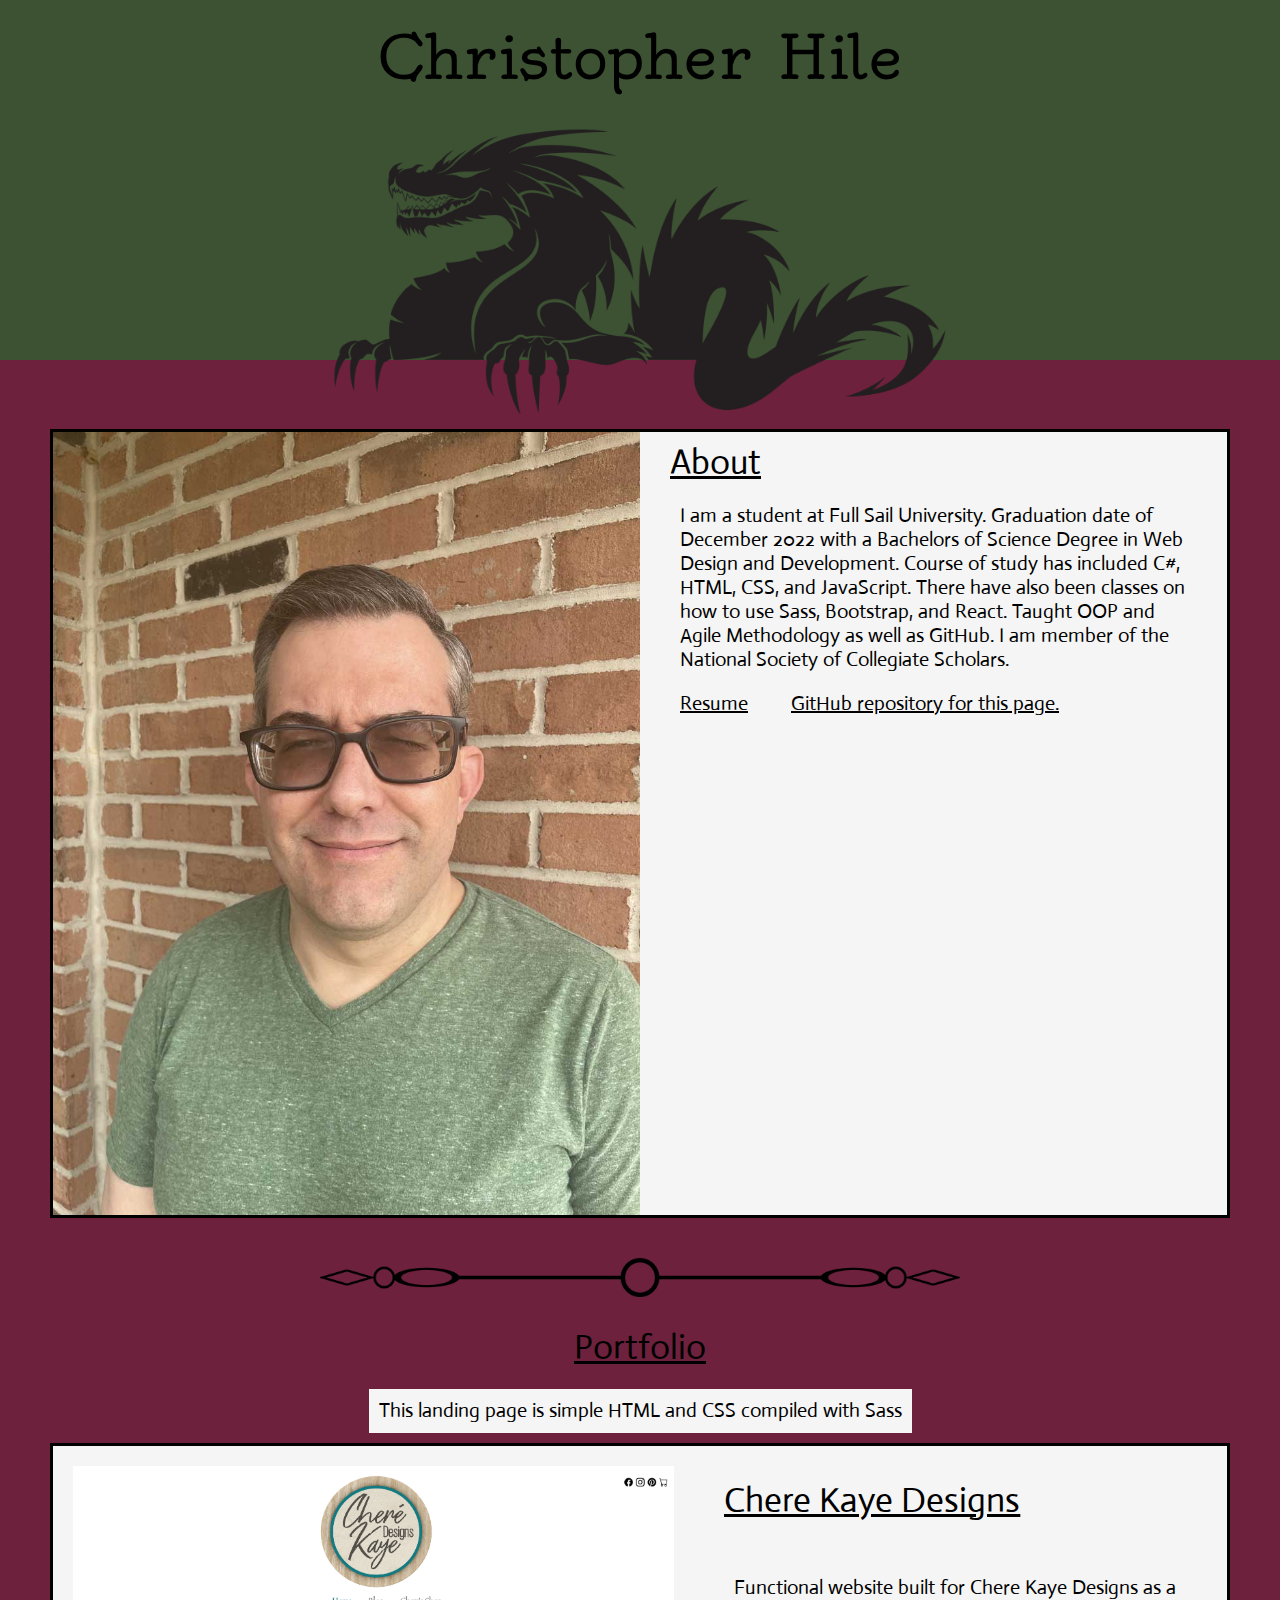
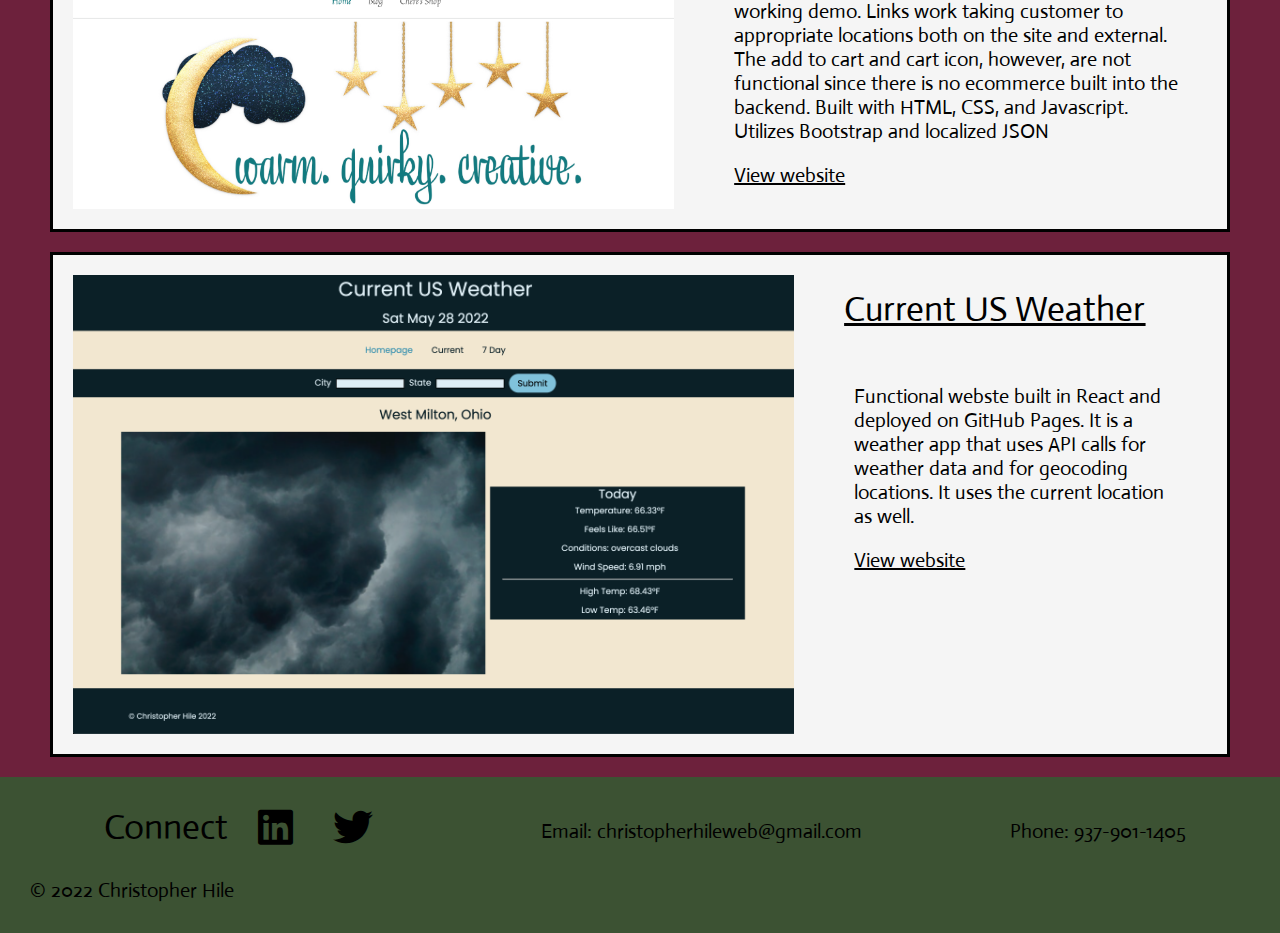
==== index.html @ 2f3ef313 "setup" ====
<!DOCTYPE html>
<html lang="en">
<head>
    <meta charset="UTF-8">
    <meta http-equiv="X-UA-Compatible" content="IE=edge">
    <meta name="viewport" content="width=device-width, initial-scale=1.0">
    <title>Christopher Hile Web Developer</title>
    <link rel="icon" type="image/x-icon" href="/img/favicon.ico">
    <link rel="stylesheet" href="css/main.css">
    <!-- Hotjar Tracking Code for https://www.christopherhile.com -->
<script>
    (function(h,o,t,j,a,r){
        h.hj=h.hj||function(){(h.hj.q=h.hj.q||[]).push(arguments)};
        h._hjSettings={hjid:3275169,hjsv:6};
        a=o.getElementsByTagName('head')[0];
        r=o.createElement('script');r.async=1;
        r.src=t+h._hjSettings.hjid+j+h._hjSettings.hjsv;
        a.appendChild(r);
    })(window,document,'https://static.hotjar.com/c/hotjar-','.js?sv=');
</script>
</head>
<body>
    <header>
        <h1>Christopher Hile</h1>
        <img src="img/dragonbanner_top_web.png" alt="Dragon Upper">
    </header>
    <main>
        <img src="img/dragonbanner_web_bottom.png" alt="Dragon Lower">
        <div class="container">
            <article>
                <img src="img/chris_030622.jpg" alt="Chris Hile">
                    <div class="side">
                        <h2>About</h2>
                        <p>I am a student at Full Sail University. Graduation date of December 2022 with a Bachelors of Science Degree in Web Design and Development. Course of study has included C#, HTML, CSS, and JavaScript. There have also been classes on how to use Sass, Bootstrap, and React. Taught OOP and Agile Methodology as well as GitHub. I am member of the National Society of Collegiate Scholars.
                        </p>
                        <a href="/download/HileChristopherResume.docx">Resume</a>
                        <a href="https://github.com/chileweb76/Portfolio">GitHub repository for this page.</a>
                    </div>
            </article>
        </div>
            <img id="pagebreak" src="img/pagebreak.png" alt="page break">
        <div class="container">
            <h2>Portfolio</h2>
            <p>This landing page is simple HTML and CSS compiled with Sass</p>
            <article>
                <a href="bootstrap.html"> <img class="screenshot" src="img/cherekayedesigns.png" alt="chere kaye designs website demo"></a>
                <div class="side">
                    <a href="bootstrap.html"><h2>Chere Kaye Designs</h2></a>
                    <p>Functional website built for Chere Kaye Designs as a working demo. Links work taking customer to appropriate locations both on the site and external. The add to cart and cart icon, however, are not functional since there is no ecommerce built into the backend. Built with HTML, CSS, and Javascript. Utilizes Bootstrap and localized JSON</p>
                    <a href="bootstrap.html">View website</a>
                </div>
            </article>
            <article>
                <a href="https://hilechris-fs.github.io/Project-Portfolio-4/"> <img  class="screenshot" src="img/currentusweather.png" alt="Current Us Weather"></a>
                <div class="side">
                    <a href="https://hilechris-fs.github.io/Project-Portfolio-4/"><h2>Current US Weather</h2></a>
                    <p>Functional webste built in React and deployed on GitHub Pages. It is a weather app that uses API calls for weather data and for geocoding locations. It uses the current location as well.  </p>
                    <a href="https://hilechris-fs.github.io/Project-Portfolio-4/">View website</a>
                </div>
            </article>
        </div>
    </main>
    <footer>
        <div class="connect">
            <div class="links">
                <h2>Connect</h2>
                <a href="https://www.linkedin.com/in/christopher-hile/"><i class="fa-brands fa-linkedin fa-2xl"></i></a>
                <a href="https://twitter.com/chrishileweb"><i class="fa-brands fa-twitter fa-2xl"></i></a>
            </div>
            <a class="footera" href="mailto:christopherhileweb@gmail.com">Email: christopherhileweb@gmail.com</a>
            <a class="footera" href="tel:9379011405">Phone: 937-901-1405</a>
        </div>
        <p>&copy; 2022 Christopher Hile</p>
    </footer>
</body>
</html>
---- css/main.css ----
@import url("https://fonts.googleapis.com/css2?family=Actor&family=Oldenburg&display=swap");
header {
  background-color: #3C5233;
}

img {
  width: 50%;
  display: block;
  margin-left: auto;
  margin-right: auto;
}

/* CSS Reset =========================== */
body, nav, section, footer, article, h1, h2, h3, h4, p, a, ol, ul, li, button, fieldset, form, label {
  margin: 0;
  padding: 0;
  border: 0;
  list-style: none;
  font-size: 100%;
  text-decoration: none;
  font-weight: normal;
  color: inherit;
  box-sizing: border-box;
  vertical-align: baseline;
}

html {
  font-size: 62.5%;
}

body {
  font: 1.4rem/1.2 "Actor", sans-serif;
}

h1 {
  font: 3rem "Oldenburg", cursive;
  text-align: center;
  padding: 2rem;
}

h2 {
  font-size: 2rem;
  margin: 1rem;
}

p {
  margin: 1rem;
}

@media (min-width: 700px) {
  h1 {
    font-size: 4rem;
  }
  h2 {
    font-size: 2.5rem;
  }
}
@media (min-width: 900px) {
  h1 {
    font-size: 5rem;
  }
  h2 {
    font-size: 3rem;
  }
  p {
    font-size: 1.6rem;
  }
  a {
    font-size: 1.6rem;
  }
}
@media (min-width: 1200px) {
  h1 {
    font-size: 6rem;
  }
  h2 {
    font-size: 3.5rem;
  }
  p {
    font-size: 2rem;
  }
  a {
    font-size: 2rem;
  }
}
@media (min-width: 1800px) {
  h1 {
    font-size: 7rem;
  }
  h2 {
    font-size: 4rem;
  }
  p {
    font-size: 2.4rem;
  }
  a {
    font-size: 2.4rem;
  }
}
main {
  background-color: #6D213C;
}

.container {
  display: flex;
  flex-direction: column;
  align-items: center;
  margin: 0 5rem;
}
.container p {
  background-color: whitesmoke;
  padding: 1rem;
}
.container h2 {
  text-decoration: underline;
}

article {
  border: solid black;
  display: flex;
  flex-direction: column;
  background-color: whitesmoke;
  margin-bottom: 2rem;
}
article .side {
  padding: 0 2rem 2rem;
}
article .screenshot {
  width: 100%;
}
article a {
  margin: 2rem;
  text-decoration: underline;
}
article a:hover {
  color: blue;
}

@media (min-width: 700px) {
  article {
    flex-direction: row;
  }
}
#pagebreak {
  margin-top: 2rem;
  margin-bottom: 2rem;
}

footer {
  background-color: #3C5233;
  padding: 2rem;
}
footer .fa-brands {
  margin-top: 1rem;
  padding: 2rem;
}
footer p {
  margin-top: 2rem;
}
footer .connect {
  display: flex;
  flex-direction: column;
  justify-content: space-around;
}
footer .links {
  display: flex;
}
footer .footera {
  margin-top: 2.3rem;
}

@media (min-width: 700px) {
  footer .connect {
    flex-direction: row;
  }
}
/*!
 * Font Awesome Free 6.0.0 by @fontawesome - https://fontawesome.com
 * License - https://fontawesome.com/license/free (Icons: CC BY 4.0, Fonts: SIL OFL 1.1, Code: MIT License)
 * Copyright 2022 Fonticons, Inc.
 */
.fa {
  font-family: var(--fa-style-family, "Font Awesome 6 Free");
  font-weight: var(--fa-style, 900);
}

.fa,
.fas,
.fa-solid,
.far,
.fa-regular,
.fal,
.fa-light,
.fat,
.fa-thin,
.fad,
.fa-duotone,
.fab,
.fa-brands {
  -moz-osx-font-smoothing: grayscale;
  -webkit-font-smoothing: antialiased;
  display: var(--fa-display, inline-block);
  font-style: normal;
  font-variant: normal;
  line-height: 1;
  text-rendering: auto;
}

.fa-1x {
  font-size: 1em;
}

.fa-2x {
  font-size: 2em;
}

.fa-3x {
  font-size: 3em;
}

.fa-4x {
  font-size: 4em;
}

.fa-5x {
  font-size: 5em;
}

.fa-6x {
  font-size: 6em;
}

.fa-7x {
  font-size: 7em;
}

.fa-8x {
  font-size: 8em;
}

.fa-9x {
  font-size: 9em;
}

.fa-10x {
  font-size: 10em;
}

.fa-2xs {
  font-size: 0.625em;
  line-height: 0.1em;
  vertical-align: 0.225em;
}

.fa-xs {
  font-size: 0.75em;
  line-height: 0.0833333337em;
  vertical-align: 0.125em;
}

.fa-sm {
  font-size: 0.875em;
  line-height: 0.0714285718em;
  vertical-align: 0.0535714295em;
}

.fa-lg {
  font-size: 1.25em;
  line-height: 0.05em;
  vertical-align: -0.075em;
}

.fa-xl {
  font-size: 1.5em;
  line-height: 0.0416666682em;
  vertical-align: -0.125em;
}

.fa-2xl {
  font-size: 2em;
  line-height: 0.03125em;
  vertical-align: -0.1875em;
}

.fa-fw {
  text-align: center;
  width: 1.25em;
}

.fa-ul {
  list-style-type: none;
  margin-left: var(--fa-li-margin, 2.5em);
  padding-left: 0;
}
.fa-ul > li {
  position: relative;
}

.fa-li {
  left: calc(var(--fa-li-width, 2em) * -1);
  position: absolute;
  text-align: center;
  width: var(--fa-li-width, 2em);
  line-height: inherit;
}

.fa-border {
  border-color: var(--fa-border-color, #eee);
  border-radius: var(--fa-border-radius, 0.1em);
  border-style: var(--fa-border-style, solid);
  border-width: var(--fa-border-width, 0.08em);
  padding: var(--fa-border-padding, 0.2em 0.25em 0.15em);
}

.fa-pull-left {
  float: left;
  margin-right: var(--fa-pull-margin, 0.3em);
}

.fa-pull-right {
  float: right;
  margin-left: var(--fa-pull-margin, 0.3em);
}

.fa-beat {
  -webkit-animation-name: fa-beat;
          animation-name: fa-beat;
  -webkit-animation-delay: var(--fa-animation-delay, 0);
          animation-delay: var(--fa-animation-delay, 0);
  -webkit-animation-direction: var(--fa-animation-direction, normal);
          animation-direction: var(--fa-animation-direction, normal);
  -webkit-animation-duration: var(--fa-animation-duration, 1s);
          animation-duration: var(--fa-animation-duration, 1s);
  -webkit-animation-iteration-count: var(--fa-animation-iteration-count, infinite);
          animation-iteration-count: var(--fa-animation-iteration-count, infinite);
  -webkit-animation-timing-function: var(--fa-animation-timing, ease-in-out);
          animation-timing-function: var(--fa-animation-timing, ease-in-out);
}

.fa-bounce {
  -webkit-animation-name: fa-bounce;
          animation-name: fa-bounce;
  -webkit-animation-delay: var(--fa-animation-delay, 0);
          animation-delay: var(--fa-animation-delay, 0);
  -webkit-animation-direction: var(--fa-animation-direction, normal);
          animation-direction: var(--fa-animation-direction, normal);
  -webkit-animation-duration: var(--fa-animation-duration, 1s);
          animation-duration: var(--fa-animation-duration, 1s);
  -webkit-animation-iteration-count: var(--fa-animation-iteration-count, infinite);
          animation-iteration-count: var(--fa-animation-iteration-count, infinite);
  -webkit-animation-timing-function: var(--fa-animation-timing, cubic-bezier(0.28, 0.84, 0.42, 1));
          animation-timing-function: var(--fa-animation-timing, cubic-bezier(0.28, 0.84, 0.42, 1));
}

.fa-fade {
  -webkit-animation-name: fa-fade;
          animation-name: fa-fade;
  -webkit-animation-delay: var(--fa-animation-delay, 0);
          animation-delay: var(--fa-animation-delay, 0);
  -webkit-animation-direction: var(--fa-animation-direction, normal);
          animation-direction: var(--fa-animation-direction, normal);
  -webkit-animation-duration: var(--fa-animation-duration, 1s);
          animation-duration: var(--fa-animation-duration, 1s);
  -webkit-animation-iteration-count: var(--fa-animation-iteration-count, infinite);
          animation-iteration-count: var(--fa-animation-iteration-count, infinite);
  -webkit-animation-timing-function: var(--fa-animation-timing, cubic-bezier(0.4, 0, 0.6, 1));
          animation-timing-function: var(--fa-animation-timing, cubic-bezier(0.4, 0, 0.6, 1));
}

.fa-beat-fade {
  -webkit-animation-name: fa-beat-fade;
          animation-name: fa-beat-fade;
  -webkit-animation-delay: var(--fa-animation-delay, 0);
          animation-delay: var(--fa-animation-delay, 0);
  -webkit-animation-direction: var(--fa-animation-direction, normal);
          animation-direction: var(--fa-animation-direction, normal);
  -webkit-animation-duration: var(--fa-animation-duration, 1s);
          animation-duration: var(--fa-animation-duration, 1s);
  -webkit-animation-iteration-count: var(--fa-animation-iteration-count, infinite);
          animation-iteration-count: var(--fa-animation-iteration-count, infinite);
  -webkit-animation-timing-function: var(--fa-animation-timing, cubic-bezier(0.4, 0, 0.6, 1));
          animation-timing-function: var(--fa-animation-timing, cubic-bezier(0.4, 0, 0.6, 1));
}

.fa-flip {
  -webkit-animation-name: fa-flip;
          animation-name: fa-flip;
  -webkit-animation-delay: var(--fa-animation-delay, 0);
          animation-delay: var(--fa-animation-delay, 0);
  -webkit-animation-direction: var(--fa-animation-direction, normal);
          animation-direction: var(--fa-animation-direction, normal);
  -webkit-animation-duration: var(--fa-animation-duration, 1s);
          animation-duration: var(--fa-animation-duration, 1s);
  -webkit-animation-iteration-count: var(--fa-animation-iteration-count, infinite);
          animation-iteration-count: var(--fa-animation-iteration-count, infinite);
  -webkit-animation-timing-function: var(--fa-animation-timing, ease-in-out);
          animation-timing-function: var(--fa-animation-timing, ease-in-out);
}

.fa-shake {
  -webkit-animation-name: fa-shake;
          animation-name: fa-shake;
  -webkit-animation-delay: var(--fa-animation-delay, 0);
          animation-delay: var(--fa-animation-delay, 0);
  -webkit-animation-direction: var(--fa-animation-direction, normal);
          animation-direction: var(--fa-animation-direction, normal);
  -webkit-animation-duration: var(--fa-animation-duration, 1s);
          animation-duration: var(--fa-animation-duration, 1s);
  -webkit-animation-iteration-count: var(--fa-animation-iteration-count, infinite);
          animation-iteration-count: var(--fa-animation-iteration-count, infinite);
  -webkit-animation-timing-function: var(--fa-animation-timing, linear);
          animation-timing-function: var(--fa-animation-timing, linear);
}

.fa-spin {
  -webkit-animation-name: fa-spin;
          animation-name: fa-spin;
  -webkit-animation-delay: var(--fa-animation-delay, 0);
          animation-delay: var(--fa-animation-delay, 0);
  -webkit-animation-direction: var(--fa-animation-direction, normal);
          animation-direction: var(--fa-animation-direction, normal);
  -webkit-animation-duration: var(--fa-animation-duration, 2s);
          animation-duration: var(--fa-animation-duration, 2s);
  -webkit-animation-iteration-count: var(--fa-animation-iteration-count, infinite);
          animation-iteration-count: var(--fa-animation-iteration-count, infinite);
  -webkit-animation-timing-function: var(--fa-animation-timing, linear);
          animation-timing-function: var(--fa-animation-timing, linear);
}

.fa-spin-reverse {
  --fa-animation-direction: reverse;
}

.fa-pulse,
.fa-spin-pulse {
  -webkit-animation-name: fa-spin;
          animation-name: fa-spin;
  -webkit-animation-direction: var(--fa-animation-direction, normal);
          animation-direction: var(--fa-animation-direction, normal);
  -webkit-animation-duration: var(--fa-animation-duration, 1s);
          animation-duration: var(--fa-animation-duration, 1s);
  -webkit-animation-iteration-count: var(--fa-animation-iteration-count, infinite);
          animation-iteration-count: var(--fa-animation-iteration-count, infinite);
  -webkit-animation-timing-function: var(--fa-animation-timing, steps(8));
          animation-timing-function: var(--fa-animation-timing, steps(8));
}

@media (prefers-reduced-motion: reduce) {
  .fa-beat,
.fa-bounce,
.fa-fade,
.fa-beat-fade,
.fa-flip,
.fa-pulse,
.fa-shake,
.fa-spin,
.fa-spin-pulse {
    -webkit-animation-delay: -1ms;
            animation-delay: -1ms;
    -webkit-animation-duration: 1ms;
            animation-duration: 1ms;
    -webkit-animation-iteration-count: 1;
            animation-iteration-count: 1;
    transition-delay: 0s;
    transition-duration: 0s;
  }
}
@-webkit-keyframes fa-beat {
  0%, 90% {
    transform: scale(1);
  }
  45% {
    transform: scale(var(--fa-beat-scale, 1.25));
  }
}
@keyframes fa-beat {
  0%, 90% {
    transform: scale(1);
  }
  45% {
    transform: scale(var(--fa-beat-scale, 1.25));
  }
}
@-webkit-keyframes fa-bounce {
  0% {
    transform: scale(1, 1) translateY(0);
  }
  10% {
    transform: scale(var(--fa-bounce-start-scale-x, 1.1), var(--fa-bounce-start-scale-y, 0.9)) translateY(0);
  }
  30% {
    transform: scale(var(--fa-bounce-jump-scale-x, 0.9), var(--fa-bounce-jump-scale-y, 1.1)) translateY(var(--fa-bounce-height, -0.5em));
  }
  50% {
    transform: scale(var(--fa-bounce-land-scale-x, 1.05), var(--fa-bounce-land-scale-y, 0.95)) translateY(0);
  }
  57% {
    transform: scale(1, 1) translateY(var(--fa-bounce-rebound, -0.125em));
  }
  64% {
    transform: scale(1, 1) translateY(0);
  }
  100% {
    transform: scale(1, 1) translateY(0);
  }
}
@keyframes fa-bounce {
  0% {
    transform: scale(1, 1) translateY(0);
  }
  10% {
    transform: scale(var(--fa-bounce-start-scale-x, 1.1), var(--fa-bounce-start-scale-y, 0.9)) translateY(0);
  }
  30% {
    transform: scale(var(--fa-bounce-jump-scale-x, 0.9), var(--fa-bounce-jump-scale-y, 1.1)) translateY(var(--fa-bounce-height, -0.5em));
  }
  50% {
    transform: scale(var(--fa-bounce-land-scale-x, 1.05), var(--fa-bounce-land-scale-y, 0.95)) translateY(0);
  }
  57% {
    transform: scale(1, 1) translateY(var(--fa-bounce-rebound, -0.125em));
  }
  64% {
    transform: scale(1, 1) translateY(0);
  }
  100% {
    transform: scale(1, 1) translateY(0);
  }
}
@-webkit-keyframes fa-fade {
  50% {
    opacity: var(--fa-fade-opacity, 0.4);
  }
}
@keyframes fa-fade {
  50% {
    opacity: var(--fa-fade-opacity, 0.4);
  }
}
@-webkit-keyframes fa-beat-fade {
  0%, 100% {
    opacity: var(--fa-beat-fade-opacity, 0.4);
    transform: scale(1);
  }
  50% {
    opacity: 1;
    transform: scale(var(--fa-beat-fade-scale, 1.125));
  }
}
@keyframes fa-beat-fade {
  0%, 100% {
    opacity: var(--fa-beat-fade-opacity, 0.4);
    transform: scale(1);
  }
  50% {
    opacity: 1;
    transform: scale(var(--fa-beat-fade-scale, 1.125));
  }
}
@-webkit-keyframes fa-flip {
  50% {
    transform: rotate3d(var(--fa-flip-x, 0), var(--fa-flip-y, 1), var(--fa-flip-z, 0), var(--fa-flip-angle, -180deg));
  }
}
@keyframes fa-flip {
  50% {
    transform: rotate3d(var(--fa-flip-x, 0), var(--fa-flip-y, 1), var(--fa-flip-z, 0), var(--fa-flip-angle, -180deg));
  }
}
@-webkit-keyframes fa-shake {
  0% {
    transform: rotate(-15deg);
  }
  4% {
    transform: rotate(15deg);
  }
  8%, 24% {
    transform: rotate(-18deg);
  }
  12%, 28% {
    transform: rotate(18deg);
  }
  16% {
    transform: rotate(-22deg);
  }
  20% {
    transform: rotate(22deg);
  }
  32% {
    transform: rotate(-12deg);
  }
  36% {
    transform: rotate(12deg);
  }
  40%, 100% {
    transform: rotate(0deg);
  }
}
@keyframes fa-shake {
  0% {
    transform: rotate(-15deg);
  }
  4% {
    transform: rotate(15deg);
  }
  8%, 24% {
    transform: rotate(-18deg);
  }
  12%, 28% {
    transform: rotate(18deg);
  }
  16% {
    transform: rotate(-22deg);
  }
  20% {
    transform: rotate(22deg);
  }
  32% {
    transform: rotate(-12deg);
  }
  36% {
    transform: rotate(12deg);
  }
  40%, 100% {
    transform: rotate(0deg);
  }
}
@-webkit-keyframes fa-spin {
  0% {
    transform: rotate(0deg);
  }
  100% {
    transform: rotate(360deg);
  }
}
@keyframes fa-spin {
  0% {
    transform: rotate(0deg);
  }
  100% {
    transform: rotate(360deg);
  }
}
.fa-rotate-90 {
  transform: rotate(90deg);
}

.fa-rotate-180 {
  transform: rotate(180deg);
}

.fa-rotate-270 {
  transform: rotate(270deg);
}

.fa-flip-horizontal {
  transform: scale(-1, 1);
}

.fa-flip-vertical {
  transform: scale(1, -1);
}

.fa-flip-both,
.fa-flip-horizontal.fa-flip-vertical {
  transform: scale(-1, -1);
}

.fa-rotate-by {
  transform: rotate(var(--fa-rotate-angle, none));
}

.fa-stack {
  display: inline-block;
  height: 2em;
  line-height: 2em;
  position: relative;
  vertical-align: middle;
  width: 2.5em;
}

.fa-stack-1x,
.fa-stack-2x {
  left: 0;
  position: absolute;
  text-align: center;
  width: 100%;
  z-index: var(--fa-stack-z-index, auto);
}

.fa-stack-1x {
  line-height: inherit;
}

.fa-stack-2x {
  font-size: 2em;
}

.fa-inverse {
  color: var(--fa-inverse, #fff);
}

/* Font Awesome uses the Unicode Private Use Area (PUA) to ensure screen
readers do not read off random characters that represent icons */
.fa-0::before {
  content: "\30 ";
}

.fa-1::before {
  content: "\31 ";
}

.fa-2::before {
  content: "\32 ";
}

.fa-3::before {
  content: "\33 ";
}

.fa-4::before {
  content: "\34 ";
}

.fa-5::before {
  content: "\35 ";
}

.fa-6::before {
  content: "\36 ";
}

.fa-7::before {
  content: "\37 ";
}

.fa-8::before {
  content: "\38 ";
}

.fa-9::before {
  content: "\39 ";
}

.fa-a::before {
  content: "A";
}

.fa-address-book::before {
  content: "\f2b9";
}

.fa-contact-book::before {
  content: "\f2b9";
}

.fa-address-card::before {
  content: "\f2bb";
}

.fa-contact-card::before {
  content: "\f2bb";
}

.fa-vcard::before {
  content: "\f2bb";
}

.fa-align-center::before {
  content: "\f037";
}

.fa-align-justify::before {
  content: "\f039";
}

.fa-align-left::before {
  content: "\f036";
}

.fa-align-right::before {
  content: "\f038";
}

.fa-anchor::before {
  content: "\f13d";
}

.fa-angle-down::before {
  content: "\f107";
}

.fa-angle-left::before {
  content: "\f104";
}

.fa-angle-right::before {
  content: "\f105";
}

.fa-angle-up::before {
  content: "\f106";
}

.fa-angles-down::before {
  content: "\f103";
}

.fa-angle-double-down::before {
  content: "\f103";
}

.fa-angles-left::before {
  content: "\f100";
}

.fa-angle-double-left::before {
  content: "\f100";
}

.fa-angles-right::before {
  content: "\f101";
}

.fa-angle-double-right::before {
  content: "\f101";
}

.fa-angles-up::before {
  content: "\f102";
}

.fa-angle-double-up::before {
  content: "\f102";
}

.fa-ankh::before {
  content: "\f644";
}

.fa-apple-whole::before {
  content: "\f5d1";
}

.fa-apple-alt::before {
  content: "\f5d1";
}

.fa-archway::before {
  content: "\f557";
}

.fa-arrow-down::before {
  content: "\f063";
}

.fa-arrow-down-1-9::before {
  content: "\f162";
}

.fa-sort-numeric-asc::before {
  content: "\f162";
}

.fa-sort-numeric-down::before {
  content: "\f162";
}

.fa-arrow-down-9-1::before {
  content: "\f886";
}

.fa-sort-numeric-desc::before {
  content: "\f886";
}

.fa-sort-numeric-down-alt::before {
  content: "\f886";
}

.fa-arrow-down-a-z::before {
  content: "\f15d";
}

.fa-sort-alpha-asc::before {
  content: "\f15d";
}

.fa-sort-alpha-down::before {
  content: "\f15d";
}

.fa-arrow-down-long::before {
  content: "\f175";
}

.fa-long-arrow-down::before {
  content: "\f175";
}

.fa-arrow-down-short-wide::before {
  content: "\f884";
}

.fa-sort-amount-desc::before {
  content: "\f884";
}

.fa-sort-amount-down-alt::before {
  content: "\f884";
}

.fa-arrow-down-wide-short::before {
  content: "\f160";
}

.fa-sort-amount-asc::before {
  content: "\f160";
}

.fa-sort-amount-down::before {
  content: "\f160";
}

.fa-arrow-down-z-a::before {
  content: "\f881";
}

.fa-sort-alpha-desc::before {
  content: "\f881";
}

.fa-sort-alpha-down-alt::before {
  content: "\f881";
}

.fa-arrow-left::before {
  content: "\f060";
}

.fa-arrow-left-long::before {
  content: "\f177";
}

.fa-long-arrow-left::before {
  content: "\f177";
}

.fa-arrow-pointer::before {
  content: "\f245";
}

.fa-mouse-pointer::before {
  content: "\f245";
}

.fa-arrow-right::before {
  content: "\f061";
}

.fa-arrow-right-arrow-left::before {
  content: "\f0ec";
}

.fa-exchange::before {
  content: "\f0ec";
}

.fa-arrow-right-from-bracket::before {
  content: "\f08b";
}

.fa-sign-out::before {
  content: "\f08b";
}

.fa-arrow-right-long::before {
  content: "\f178";
}

.fa-long-arrow-right::before {
  content: "\f178";
}

.fa-arrow-right-to-bracket::before {
  content: "\f090";
}

.fa-sign-in::before {
  content: "\f090";
}

.fa-arrow-rotate-left::before {
  content: "\f0e2";
}

.fa-arrow-left-rotate::before {
  content: "\f0e2";
}

.fa-arrow-rotate-back::before {
  content: "\f0e2";
}

.fa-arrow-rotate-backward::before {
  content: "\f0e2";
}

.fa-undo::before {
  content: "\f0e2";
}

.fa-arrow-rotate-right::before {
  content: "\f01e";
}

.fa-arrow-right-rotate::before {
  content: "\f01e";
}

.fa-arrow-rotate-forward::before {
  content: "\f01e";
}

.fa-redo::before {
  content: "\f01e";
}

.fa-arrow-trend-down::before {
  content: "\e097";
}

.fa-arrow-trend-up::before {
  content: "\e098";
}

.fa-arrow-turn-down::before {
  content: "\f149";
}

.fa-level-down::before {
  content: "\f149";
}

.fa-arrow-turn-up::before {
  content: "\f148";
}

.fa-level-up::before {
  content: "\f148";
}

.fa-arrow-up::before {
  content: "\f062";
}

.fa-arrow-up-1-9::before {
  content: "\f163";
}

.fa-sort-numeric-up::before {
  content: "\f163";
}

.fa-arrow-up-9-1::before {
  content: "\f887";
}

.fa-sort-numeric-up-alt::before {
  content: "\f887";
}

.fa-arrow-up-a-z::before {
  content: "\f15e";
}

.fa-sort-alpha-up::before {
  content: "\f15e";
}

.fa-arrow-up-from-bracket::before {
  content: "\e09a";
}

.fa-arrow-up-long::before {
  content: "\f176";
}

.fa-long-arrow-up::before {
  content: "\f176";
}

.fa-arrow-up-right-from-square::before {
  content: "\f08e";
}

.fa-external-link::before {
  content: "\f08e";
}

.fa-arrow-up-short-wide::before {
  content: "\f885";
}

.fa-sort-amount-up-alt::before {
  content: "\f885";
}

.fa-arrow-up-wide-short::before {
  content: "\f161";
}

.fa-sort-amount-up::before {
  content: "\f161";
}

.fa-arrow-up-z-a::before {
  content: "\f882";
}

.fa-sort-alpha-up-alt::before {
  content: "\f882";
}

.fa-arrows-left-right::before {
  content: "\f07e";
}

.fa-arrows-h::before {
  content: "\f07e";
}

.fa-arrows-rotate::before {
  content: "\f021";
}

.fa-refresh::before {
  content: "\f021";
}

.fa-sync::before {
  content: "\f021";
}

.fa-arrows-up-down::before {
  content: "\f07d";
}

.fa-arrows-v::before {
  content: "\f07d";
}

.fa-arrows-up-down-left-right::before {
  content: "\f047";
}

.fa-arrows::before {
  content: "\f047";
}

.fa-asterisk::before {
  content: "\*";
}

.fa-at::before {
  content: "\@";
}

.fa-atom::before {
  content: "\f5d2";
}

.fa-audio-description::before {
  content: "\f29e";
}

.fa-austral-sign::before {
  content: "\e0a9";
}

.fa-award::before {
  content: "\f559";
}

.fa-b::before {
  content: "B";
}

.fa-baby::before {
  content: "\f77c";
}

.fa-baby-carriage::before {
  content: "\f77d";
}

.fa-carriage-baby::before {
  content: "\f77d";
}

.fa-backward::before {
  content: "\f04a";
}

.fa-backward-fast::before {
  content: "\f049";
}

.fa-fast-backward::before {
  content: "\f049";
}

.fa-backward-step::before {
  content: "\f048";
}

.fa-step-backward::before {
  content: "\f048";
}

.fa-bacon::before {
  content: "\f7e5";
}

.fa-bacteria::before {
  content: "\e059";
}

.fa-bacterium::before {
  content: "\e05a";
}

.fa-bag-shopping::before {
  content: "\f290";
}

.fa-shopping-bag::before {
  content: "\f290";
}

.fa-bahai::before {
  content: "\f666";
}

.fa-baht-sign::before {
  content: "\e0ac";
}

.fa-ban::before {
  content: "\f05e";
}

.fa-cancel::before {
  content: "\f05e";
}

.fa-ban-smoking::before {
  content: "\f54d";
}

.fa-smoking-ban::before {
  content: "\f54d";
}

.fa-bandage::before {
  content: "\f462";
}

.fa-band-aid::before {
  content: "\f462";
}

.fa-barcode::before {
  content: "\f02a";
}

.fa-bars::before {
  content: "\f0c9";
}

.fa-navicon::before {
  content: "\f0c9";
}

.fa-bars-progress::before {
  content: "\f828";
}

.fa-tasks-alt::before {
  content: "\f828";
}

.fa-bars-staggered::before {
  content: "\f550";
}

.fa-reorder::before {
  content: "\f550";
}

.fa-stream::before {
  content: "\f550";
}

.fa-baseball::before {
  content: "\f433";
}

.fa-baseball-ball::before {
  content: "\f433";
}

.fa-baseball-bat-ball::before {
  content: "\f432";
}

.fa-basket-shopping::before {
  content: "\f291";
}

.fa-shopping-basket::before {
  content: "\f291";
}

.fa-basketball::before {
  content: "\f434";
}

.fa-basketball-ball::before {
  content: "\f434";
}

.fa-bath::before {
  content: "\f2cd";
}

.fa-bathtub::before {
  content: "\f2cd";
}

.fa-battery-empty::before {
  content: "\f244";
}

.fa-battery-0::before {
  content: "\f244";
}

.fa-battery-full::before {
  content: "\f240";
}

.fa-battery::before {
  content: "\f240";
}

.fa-battery-5::before {
  content: "\f240";
}

.fa-battery-half::before {
  content: "\f242";
}

.fa-battery-3::before {
  content: "\f242";
}

.fa-battery-quarter::before {
  content: "\f243";
}

.fa-battery-2::before {
  content: "\f243";
}

.fa-battery-three-quarters::before {
  content: "\f241";
}

.fa-battery-4::before {
  content: "\f241";
}

.fa-bed::before {
  content: "\f236";
}

.fa-bed-pulse::before {
  content: "\f487";
}

.fa-procedures::before {
  content: "\f487";
}

.fa-beer-mug-empty::before {
  content: "\f0fc";
}

.fa-beer::before {
  content: "\f0fc";
}

.fa-bell::before {
  content: "\f0f3";
}

.fa-bell-concierge::before {
  content: "\f562";
}

.fa-concierge-bell::before {
  content: "\f562";
}

.fa-bell-slash::before {
  content: "\f1f6";
}

.fa-bezier-curve::before {
  content: "\f55b";
}

.fa-bicycle::before {
  content: "\f206";
}

.fa-binoculars::before {
  content: "\f1e5";
}

.fa-biohazard::before {
  content: "\f780";
}

.fa-bitcoin-sign::before {
  content: "\e0b4";
}

.fa-blender::before {
  content: "\f517";
}

.fa-blender-phone::before {
  content: "\f6b6";
}

.fa-blog::before {
  content: "\f781";
}

.fa-bold::before {
  content: "\f032";
}

.fa-bolt::before {
  content: "\f0e7";
}

.fa-zap::before {
  content: "\f0e7";
}

.fa-bolt-lightning::before {
  content: "\e0b7";
}

.fa-bomb::before {
  content: "\f1e2";
}

.fa-bone::before {
  content: "\f5d7";
}

.fa-bong::before {
  content: "\f55c";
}

.fa-book::before {
  content: "\f02d";
}

.fa-book-atlas::before {
  content: "\f558";
}

.fa-atlas::before {
  content: "\f558";
}

.fa-book-bible::before {
  content: "\f647";
}

.fa-bible::before {
  content: "\f647";
}

.fa-book-journal-whills::before {
  content: "\f66a";
}

.fa-journal-whills::before {
  content: "\f66a";
}

.fa-book-medical::before {
  content: "\f7e6";
}

.fa-book-open::before {
  content: "\f518";
}

.fa-book-open-reader::before {
  content: "\f5da";
}

.fa-book-reader::before {
  content: "\f5da";
}

.fa-book-quran::before {
  content: "\f687";
}

.fa-quran::before {
  content: "\f687";
}

.fa-book-skull::before {
  content: "\f6b7";
}

.fa-book-dead::before {
  content: "\f6b7";
}

.fa-bookmark::before {
  content: "\f02e";
}

.fa-border-all::before {
  content: "\f84c";
}

.fa-border-none::before {
  content: "\f850";
}

.fa-border-top-left::before {
  content: "\f853";
}

.fa-border-style::before {
  content: "\f853";
}

.fa-bowling-ball::before {
  content: "\f436";
}

.fa-box::before {
  content: "\f466";
}

.fa-box-archive::before {
  content: "\f187";
}

.fa-archive::before {
  content: "\f187";
}

.fa-box-open::before {
  content: "\f49e";
}

.fa-box-tissue::before {
  content: "\e05b";
}

.fa-boxes-stacked::before {
  content: "\f468";
}

.fa-boxes::before {
  content: "\f468";
}

.fa-boxes-alt::before {
  content: "\f468";
}

.fa-braille::before {
  content: "\f2a1";
}

.fa-brain::before {
  content: "\f5dc";
}

.fa-brazilian-real-sign::before {
  content: "\e46c";
}

.fa-bread-slice::before {
  content: "\f7ec";
}

.fa-briefcase::before {
  content: "\f0b1";
}

.fa-briefcase-medical::before {
  content: "\f469";
}

.fa-broom::before {
  content: "\f51a";
}

.fa-broom-ball::before {
  content: "\f458";
}

.fa-quidditch::before {
  content: "\f458";
}

.fa-quidditch-broom-ball::before {
  content: "\f458";
}

.fa-brush::before {
  content: "\f55d";
}

.fa-bug::before {
  content: "\f188";
}

.fa-bug-slash::before {
  content: "\e490";
}

.fa-building::before {
  content: "\f1ad";
}

.fa-building-columns::before {
  content: "\f19c";
}

.fa-bank::before {
  content: "\f19c";
}

.fa-institution::before {
  content: "\f19c";
}

.fa-museum::before {
  content: "\f19c";
}

.fa-university::before {
  content: "\f19c";
}

.fa-bullhorn::before {
  content: "\f0a1";
}

.fa-bullseye::before {
  content: "\f140";
}

.fa-burger::before {
  content: "\f805";
}

.fa-hamburger::before {
  content: "\f805";
}

.fa-bus::before {
  content: "\f207";
}

.fa-bus-simple::before {
  content: "\f55e";
}

.fa-bus-alt::before {
  content: "\f55e";
}

.fa-business-time::before {
  content: "\f64a";
}

.fa-briefcase-clock::before {
  content: "\f64a";
}

.fa-c::before {
  content: "C";
}

.fa-cake-candles::before {
  content: "\f1fd";
}

.fa-birthday-cake::before {
  content: "\f1fd";
}

.fa-cake::before {
  content: "\f1fd";
}

.fa-calculator::before {
  content: "\f1ec";
}

.fa-calendar::before {
  content: "\f133";
}

.fa-calendar-check::before {
  content: "\f274";
}

.fa-calendar-day::before {
  content: "\f783";
}

.fa-calendar-days::before {
  content: "\f073";
}

.fa-calendar-alt::before {
  content: "\f073";
}

.fa-calendar-minus::before {
  content: "\f272";
}

.fa-calendar-plus::before {
  content: "\f271";
}

.fa-calendar-week::before {
  content: "\f784";
}

.fa-calendar-xmark::before {
  content: "\f273";
}

.fa-calendar-times::before {
  content: "\f273";
}

.fa-camera::before {
  content: "\f030";
}

.fa-camera-alt::before {
  content: "\f030";
}

.fa-camera-retro::before {
  content: "\f083";
}

.fa-camera-rotate::before {
  content: "\e0d8";
}

.fa-campground::before {
  content: "\f6bb";
}

.fa-candy-cane::before {
  content: "\f786";
}

.fa-cannabis::before {
  content: "\f55f";
}

.fa-capsules::before {
  content: "\f46b";
}

.fa-car::before {
  content: "\f1b9";
}

.fa-automobile::before {
  content: "\f1b9";
}

.fa-car-battery::before {
  content: "\f5df";
}

.fa-battery-car::before {
  content: "\f5df";
}

.fa-car-crash::before {
  content: "\f5e1";
}

.fa-car-rear::before {
  content: "\f5de";
}

.fa-car-alt::before {
  content: "\f5de";
}

.fa-car-side::before {
  content: "\f5e4";
}

.fa-caravan::before {
  content: "\f8ff";
}

.fa-caret-down::before {
  content: "\f0d7";
}

.fa-caret-left::before {
  content: "\f0d9";
}

.fa-caret-right::before {
  content: "\f0da";
}

.fa-caret-up::before {
  content: "\f0d8";
}

.fa-carrot::before {
  content: "\f787";
}

.fa-cart-arrow-down::before {
  content: "\f218";
}

.fa-cart-flatbed::before {
  content: "\f474";
}

.fa-dolly-flatbed::before {
  content: "\f474";
}

.fa-cart-flatbed-suitcase::before {
  content: "\f59d";
}

.fa-luggage-cart::before {
  content: "\f59d";
}

.fa-cart-plus::before {
  content: "\f217";
}

.fa-cart-shopping::before {
  content: "\f07a";
}

.fa-shopping-cart::before {
  content: "\f07a";
}

.fa-cash-register::before {
  content: "\f788";
}

.fa-cat::before {
  content: "\f6be";
}

.fa-cedi-sign::before {
  content: "\e0df";
}

.fa-cent-sign::before {
  content: "\e3f5";
}

.fa-certificate::before {
  content: "\f0a3";
}

.fa-chair::before {
  content: "\f6c0";
}

.fa-chalkboard::before {
  content: "\f51b";
}

.fa-blackboard::before {
  content: "\f51b";
}

.fa-chalkboard-user::before {
  content: "\f51c";
}

.fa-chalkboard-teacher::before {
  content: "\f51c";
}

.fa-champagne-glasses::before {
  content: "\f79f";
}

.fa-glass-cheers::before {
  content: "\f79f";
}

.fa-charging-station::before {
  content: "\f5e7";
}

.fa-chart-area::before {
  content: "\f1fe";
}

.fa-area-chart::before {
  content: "\f1fe";
}

.fa-chart-bar::before {
  content: "\f080";
}

.fa-bar-chart::before {
  content: "\f080";
}

.fa-chart-column::before {
  content: "\e0e3";
}

.fa-chart-gantt::before {
  content: "\e0e4";
}

.fa-chart-line::before {
  content: "\f201";
}

.fa-line-chart::before {
  content: "\f201";
}

.fa-chart-pie::before {
  content: "\f200";
}

.fa-pie-chart::before {
  content: "\f200";
}

.fa-check::before {
  content: "\f00c";
}

.fa-check-double::before {
  content: "\f560";
}

.fa-check-to-slot::before {
  content: "\f772";
}

.fa-vote-yea::before {
  content: "\f772";
}

.fa-cheese::before {
  content: "\f7ef";
}

.fa-chess::before {
  content: "\f439";
}

.fa-chess-bishop::before {
  content: "\f43a";
}

.fa-chess-board::before {
  content: "\f43c";
}

.fa-chess-king::before {
  content: "\f43f";
}

.fa-chess-knight::before {
  content: "\f441";
}

.fa-chess-pawn::before {
  content: "\f443";
}

.fa-chess-queen::before {
  content: "\f445";
}

.fa-chess-rook::before {
  content: "\f447";
}

.fa-chevron-down::before {
  content: "\f078";
}

.fa-chevron-left::before {
  content: "\f053";
}

.fa-chevron-right::before {
  content: "\f054";
}

.fa-chevron-up::before {
  content: "\f077";
}

.fa-child::before {
  content: "\f1ae";
}

.fa-church::before {
  content: "\f51d";
}

.fa-circle::before {
  content: "\f111";
}

.fa-circle-arrow-down::before {
  content: "\f0ab";
}

.fa-arrow-circle-down::before {
  content: "\f0ab";
}

.fa-circle-arrow-left::before {
  content: "\f0a8";
}

.fa-arrow-circle-left::before {
  content: "\f0a8";
}

.fa-circle-arrow-right::before {
  content: "\f0a9";
}

.fa-arrow-circle-right::before {
  content: "\f0a9";
}

.fa-circle-arrow-up::before {
  content: "\f0aa";
}

.fa-arrow-circle-up::before {
  content: "\f0aa";
}

.fa-circle-check::before {
  content: "\f058";
}

.fa-check-circle::before {
  content: "\f058";
}

.fa-circle-chevron-down::before {
  content: "\f13a";
}

.fa-chevron-circle-down::before {
  content: "\f13a";
}

.fa-circle-chevron-left::before {
  content: "\f137";
}

.fa-chevron-circle-left::before {
  content: "\f137";
}

.fa-circle-chevron-right::before {
  content: "\f138";
}

.fa-chevron-circle-right::before {
  content: "\f138";
}

.fa-circle-chevron-up::before {
  content: "\f139";
}

.fa-chevron-circle-up::before {
  content: "\f139";
}

.fa-circle-dollar-to-slot::before {
  content: "\f4b9";
}

.fa-donate::before {
  content: "\f4b9";
}

.fa-circle-dot::before {
  content: "\f192";
}

.fa-dot-circle::before {
  content: "\f192";
}

.fa-circle-down::before {
  content: "\f358";
}

.fa-arrow-alt-circle-down::before {
  content: "\f358";
}

.fa-circle-exclamation::before {
  content: "\f06a";
}

.fa-exclamation-circle::before {
  content: "\f06a";
}

.fa-circle-h::before {
  content: "\f47e";
}

.fa-hospital-symbol::before {
  content: "\f47e";
}

.fa-circle-half-stroke::before {
  content: "\f042";
}

.fa-adjust::before {
  content: "\f042";
}

.fa-circle-info::before {
  content: "\f05a";
}

.fa-info-circle::before {
  content: "\f05a";
}

.fa-circle-left::before {
  content: "\f359";
}

.fa-arrow-alt-circle-left::before {
  content: "\f359";
}

.fa-circle-minus::before {
  content: "\f056";
}

.fa-minus-circle::before {
  content: "\f056";
}

.fa-circle-notch::before {
  content: "\f1ce";
}

.fa-circle-pause::before {
  content: "\f28b";
}

.fa-pause-circle::before {
  content: "\f28b";
}

.fa-circle-play::before {
  content: "\f144";
}

.fa-play-circle::before {
  content: "\f144";
}

.fa-circle-plus::before {
  content: "\f055";
}

.fa-plus-circle::before {
  content: "\f055";
}

.fa-circle-question::before {
  content: "\f059";
}

.fa-question-circle::before {
  content: "\f059";
}

.fa-circle-radiation::before {
  content: "\f7ba";
}

.fa-radiation-alt::before {
  content: "\f7ba";
}

.fa-circle-right::before {
  content: "\f35a";
}

.fa-arrow-alt-circle-right::before {
  content: "\f35a";
}

.fa-circle-stop::before {
  content: "\f28d";
}

.fa-stop-circle::before {
  content: "\f28d";
}

.fa-circle-up::before {
  content: "\f35b";
}

.fa-arrow-alt-circle-up::before {
  content: "\f35b";
}

.fa-circle-user::before {
  content: "\f2bd";
}

.fa-user-circle::before {
  content: "\f2bd";
}

.fa-circle-xmark::before {
  content: "\f057";
}

.fa-times-circle::before {
  content: "\f057";
}

.fa-xmark-circle::before {
  content: "\f057";
}

.fa-city::before {
  content: "\f64f";
}

.fa-clapperboard::before {
  content: "\e131";
}

.fa-clipboard::before {
  content: "\f328";
}

.fa-clipboard-check::before {
  content: "\f46c";
}

.fa-clipboard-list::before {
  content: "\f46d";
}

.fa-clock::before {
  content: "\f017";
}

.fa-clock-four::before {
  content: "\f017";
}

.fa-clock-rotate-left::before {
  content: "\f1da";
}

.fa-history::before {
  content: "\f1da";
}

.fa-clone::before {
  content: "\f24d";
}

.fa-closed-captioning::before {
  content: "\f20a";
}

.fa-cloud::before {
  content: "\f0c2";
}

.fa-cloud-arrow-down::before {
  content: "\f0ed";
}

.fa-cloud-download::before {
  content: "\f0ed";
}

.fa-cloud-download-alt::before {
  content: "\f0ed";
}

.fa-cloud-arrow-up::before {
  content: "\f0ee";
}

.fa-cloud-upload::before {
  content: "\f0ee";
}

.fa-cloud-upload-alt::before {
  content: "\f0ee";
}

.fa-cloud-meatball::before {
  content: "\f73b";
}

.fa-cloud-moon::before {
  content: "\f6c3";
}

.fa-cloud-moon-rain::before {
  content: "\f73c";
}

.fa-cloud-rain::before {
  content: "\f73d";
}

.fa-cloud-showers-heavy::before {
  content: "\f740";
}

.fa-cloud-sun::before {
  content: "\f6c4";
}

.fa-cloud-sun-rain::before {
  content: "\f743";
}

.fa-clover::before {
  content: "\e139";
}

.fa-code::before {
  content: "\f121";
}

.fa-code-branch::before {
  content: "\f126";
}

.fa-code-commit::before {
  content: "\f386";
}

.fa-code-compare::before {
  content: "\e13a";
}

.fa-code-fork::before {
  content: "\e13b";
}

.fa-code-merge::before {
  content: "\f387";
}

.fa-code-pull-request::before {
  content: "\e13c";
}

.fa-coins::before {
  content: "\f51e";
}

.fa-colon-sign::before {
  content: "\e140";
}

.fa-comment::before {
  content: "\f075";
}

.fa-comment-dollar::before {
  content: "\f651";
}

.fa-comment-dots::before {
  content: "\f4ad";
}

.fa-commenting::before {
  content: "\f4ad";
}

.fa-comment-medical::before {
  content: "\f7f5";
}

.fa-comment-slash::before {
  content: "\f4b3";
}

.fa-comment-sms::before {
  content: "\f7cd";
}

.fa-sms::before {
  content: "\f7cd";
}

.fa-comments::before {
  content: "\f086";
}

.fa-comments-dollar::before {
  content: "\f653";
}

.fa-compact-disc::before {
  content: "\f51f";
}

.fa-compass::before {
  content: "\f14e";
}

.fa-compass-drafting::before {
  content: "\f568";
}

.fa-drafting-compass::before {
  content: "\f568";
}

.fa-compress::before {
  content: "\f066";
}

.fa-computer-mouse::before {
  content: "\f8cc";
}

.fa-mouse::before {
  content: "\f8cc";
}

.fa-cookie::before {
  content: "\f563";
}

.fa-cookie-bite::before {
  content: "\f564";
}

.fa-copy::before {
  content: "\f0c5";
}

.fa-copyright::before {
  content: "\f1f9";
}

.fa-couch::before {
  content: "\f4b8";
}

.fa-credit-card::before {
  content: "\f09d";
}

.fa-credit-card-alt::before {
  content: "\f09d";
}

.fa-crop::before {
  content: "\f125";
}

.fa-crop-simple::before {
  content: "\f565";
}

.fa-crop-alt::before {
  content: "\f565";
}

.fa-cross::before {
  content: "\f654";
}

.fa-crosshairs::before {
  content: "\f05b";
}

.fa-crow::before {
  content: "\f520";
}

.fa-crown::before {
  content: "\f521";
}

.fa-crutch::before {
  content: "\f7f7";
}

.fa-cruzeiro-sign::before {
  content: "\e152";
}

.fa-cube::before {
  content: "\f1b2";
}

.fa-cubes::before {
  content: "\f1b3";
}

.fa-d::before {
  content: "D";
}

.fa-database::before {
  content: "\f1c0";
}

.fa-delete-left::before {
  content: "\f55a";
}

.fa-backspace::before {
  content: "\f55a";
}

.fa-democrat::before {
  content: "\f747";
}

.fa-desktop::before {
  content: "\f390";
}

.fa-desktop-alt::before {
  content: "\f390";
}

.fa-dharmachakra::before {
  content: "\f655";
}

.fa-diagram-next::before {
  content: "\e476";
}

.fa-diagram-predecessor::before {
  content: "\e477";
}

.fa-diagram-project::before {
  content: "\f542";
}

.fa-project-diagram::before {
  content: "\f542";
}

.fa-diagram-successor::before {
  content: "\e47a";
}

.fa-diamond::before {
  content: "\f219";
}

.fa-diamond-turn-right::before {
  content: "\f5eb";
}

.fa-directions::before {
  content: "\f5eb";
}

.fa-dice::before {
  content: "\f522";
}

.fa-dice-d20::before {
  content: "\f6cf";
}

.fa-dice-d6::before {
  content: "\f6d1";
}

.fa-dice-five::before {
  content: "\f523";
}

.fa-dice-four::before {
  content: "\f524";
}

.fa-dice-one::before {
  content: "\f525";
}

.fa-dice-six::before {
  content: "\f526";
}

.fa-dice-three::before {
  content: "\f527";
}

.fa-dice-two::before {
  content: "\f528";
}

.fa-disease::before {
  content: "\f7fa";
}

.fa-divide::before {
  content: "\f529";
}

.fa-dna::before {
  content: "\f471";
}

.fa-dog::before {
  content: "\f6d3";
}

.fa-dollar-sign::before {
  content: "\$";
}

.fa-dollar::before {
  content: "\$";
}

.fa-usd::before {
  content: "\$";
}

.fa-dolly::before {
  content: "\f472";
}

.fa-dolly-box::before {
  content: "\f472";
}

.fa-dong-sign::before {
  content: "\e169";
}

.fa-door-closed::before {
  content: "\f52a";
}

.fa-door-open::before {
  content: "\f52b";
}

.fa-dove::before {
  content: "\f4ba";
}

.fa-down-left-and-up-right-to-center::before {
  content: "\f422";
}

.fa-compress-alt::before {
  content: "\f422";
}

.fa-down-long::before {
  content: "\f309";
}

.fa-long-arrow-alt-down::before {
  content: "\f309";
}

.fa-download::before {
  content: "\f019";
}

.fa-dragon::before {
  content: "\f6d5";
}

.fa-draw-polygon::before {
  content: "\f5ee";
}

.fa-droplet::before {
  content: "\f043";
}

.fa-tint::before {
  content: "\f043";
}

.fa-droplet-slash::before {
  content: "\f5c7";
}

.fa-tint-slash::before {
  content: "\f5c7";
}

.fa-drum::before {
  content: "\f569";
}

.fa-drum-steelpan::before {
  content: "\f56a";
}

.fa-drumstick-bite::before {
  content: "\f6d7";
}

.fa-dumbbell::before {
  content: "\f44b";
}

.fa-dumpster::before {
  content: "\f793";
}

.fa-dumpster-fire::before {
  content: "\f794";
}

.fa-dungeon::before {
  content: "\f6d9";
}

.fa-e::before {
  content: "E";
}

.fa-ear-deaf::before {
  content: "\f2a4";
}

.fa-deaf::before {
  content: "\f2a4";
}

.fa-deafness::before {
  content: "\f2a4";
}

.fa-hard-of-hearing::before {
  content: "\f2a4";
}

.fa-ear-listen::before {
  content: "\f2a2";
}

.fa-assistive-listening-systems::before {
  content: "\f2a2";
}

.fa-earth-africa::before {
  content: "\f57c";
}

.fa-globe-africa::before {
  content: "\f57c";
}

.fa-earth-americas::before {
  content: "\f57d";
}

.fa-earth::before {
  content: "\f57d";
}

.fa-earth-america::before {
  content: "\f57d";
}

.fa-globe-americas::before {
  content: "\f57d";
}

.fa-earth-asia::before {
  content: "\f57e";
}

.fa-globe-asia::before {
  content: "\f57e";
}

.fa-earth-europe::before {
  content: "\f7a2";
}

.fa-globe-europe::before {
  content: "\f7a2";
}

.fa-earth-oceania::before {
  content: "\e47b";
}

.fa-globe-oceania::before {
  content: "\e47b";
}

.fa-egg::before {
  content: "\f7fb";
}

.fa-eject::before {
  content: "\f052";
}

.fa-elevator::before {
  content: "\e16d";
}

.fa-ellipsis::before {
  content: "\f141";
}

.fa-ellipsis-h::before {
  content: "\f141";
}

.fa-ellipsis-vertical::before {
  content: "\f142";
}

.fa-ellipsis-v::before {
  content: "\f142";
}

.fa-envelope::before {
  content: "\f0e0";
}

.fa-envelope-open::before {
  content: "\f2b6";
}

.fa-envelope-open-text::before {
  content: "\f658";
}

.fa-envelopes-bulk::before {
  content: "\f674";
}

.fa-mail-bulk::before {
  content: "\f674";
}

.fa-equals::before {
  content: "\=";
}

.fa-eraser::before {
  content: "\f12d";
}

.fa-ethernet::before {
  content: "\f796";
}

.fa-euro-sign::before {
  content: "\f153";
}

.fa-eur::before {
  content: "\f153";
}

.fa-euro::before {
  content: "\f153";
}

.fa-exclamation::before {
  content: "\!";
}

.fa-expand::before {
  content: "\f065";
}

.fa-eye::before {
  content: "\f06e";
}

.fa-eye-dropper::before {
  content: "\f1fb";
}

.fa-eye-dropper-empty::before {
  content: "\f1fb";
}

.fa-eyedropper::before {
  content: "\f1fb";
}

.fa-eye-low-vision::before {
  content: "\f2a8";
}

.fa-low-vision::before {
  content: "\f2a8";
}

.fa-eye-slash::before {
  content: "\f070";
}

.fa-f::before {
  content: "F";
}

.fa-face-angry::before {
  content: "\f556";
}

.fa-angry::before {
  content: "\f556";
}

.fa-face-dizzy::before {
  content: "\f567";
}

.fa-dizzy::before {
  content: "\f567";
}

.fa-face-flushed::before {
  content: "\f579";
}

.fa-flushed::before {
  content: "\f579";
}

.fa-face-frown::before {
  content: "\f119";
}

.fa-frown::before {
  content: "\f119";
}

.fa-face-frown-open::before {
  content: "\f57a";
}

.fa-frown-open::before {
  content: "\f57a";
}

.fa-face-grimace::before {
  content: "\f57f";
}

.fa-grimace::before {
  content: "\f57f";
}

.fa-face-grin::before {
  content: "\f580";
}

.fa-grin::before {
  content: "\f580";
}

.fa-face-grin-beam::before {
  content: "\f582";
}

.fa-grin-beam::before {
  content: "\f582";
}

.fa-face-grin-beam-sweat::before {
  content: "\f583";
}

.fa-grin-beam-sweat::before {
  content: "\f583";
}

.fa-face-grin-hearts::before {
  content: "\f584";
}

.fa-grin-hearts::before {
  content: "\f584";
}

.fa-face-grin-squint::before {
  content: "\f585";
}

.fa-grin-squint::before {
  content: "\f585";
}

.fa-face-grin-squint-tears::before {
  content: "\f586";
}

.fa-grin-squint-tears::before {
  content: "\f586";
}

.fa-face-grin-stars::before {
  content: "\f587";
}

.fa-grin-stars::before {
  content: "\f587";
}

.fa-face-grin-tears::before {
  content: "\f588";
}

.fa-grin-tears::before {
  content: "\f588";
}

.fa-face-grin-tongue::before {
  content: "\f589";
}

.fa-grin-tongue::before {
  content: "\f589";
}

.fa-face-grin-tongue-squint::before {
  content: "\f58a";
}

.fa-grin-tongue-squint::before {
  content: "\f58a";
}

.fa-face-grin-tongue-wink::before {
  content: "\f58b";
}

.fa-grin-tongue-wink::before {
  content: "\f58b";
}

.fa-face-grin-wide::before {
  content: "\f581";
}

.fa-grin-alt::before {
  content: "\f581";
}

.fa-face-grin-wink::before {
  content: "\f58c";
}

.fa-grin-wink::before {
  content: "\f58c";
}

.fa-face-kiss::before {
  content: "\f596";
}

.fa-kiss::before {
  content: "\f596";
}

.fa-face-kiss-beam::before {
  content: "\f597";
}

.fa-kiss-beam::before {
  content: "\f597";
}

.fa-face-kiss-wink-heart::before {
  content: "\f598";
}

.fa-kiss-wink-heart::before {
  content: "\f598";
}

.fa-face-laugh::before {
  content: "\f599";
}

.fa-laugh::before {
  content: "\f599";
}

.fa-face-laugh-beam::before {
  content: "\f59a";
}

.fa-laugh-beam::before {
  content: "\f59a";
}

.fa-face-laugh-squint::before {
  content: "\f59b";
}

.fa-laugh-squint::before {
  content: "\f59b";
}

.fa-face-laugh-wink::before {
  content: "\f59c";
}

.fa-laugh-wink::before {
  content: "\f59c";
}

.fa-face-meh::before {
  content: "\f11a";
}

.fa-meh::before {
  content: "\f11a";
}

.fa-face-meh-blank::before {
  content: "\f5a4";
}

.fa-meh-blank::before {
  content: "\f5a4";
}

.fa-face-rolling-eyes::before {
  content: "\f5a5";
}

.fa-meh-rolling-eyes::before {
  content: "\f5a5";
}

.fa-face-sad-cry::before {
  content: "\f5b3";
}

.fa-sad-cry::before {
  content: "\f5b3";
}

.fa-face-sad-tear::before {
  content: "\f5b4";
}

.fa-sad-tear::before {
  content: "\f5b4";
}

.fa-face-smile::before {
  content: "\f118";
}

.fa-smile::before {
  content: "\f118";
}

.fa-face-smile-beam::before {
  content: "\f5b8";
}

.fa-smile-beam::before {
  content: "\f5b8";
}

.fa-face-smile-wink::before {
  content: "\f4da";
}

.fa-smile-wink::before {
  content: "\f4da";
}

.fa-face-surprise::before {
  content: "\f5c2";
}

.fa-surprise::before {
  content: "\f5c2";
}

.fa-face-tired::before {
  content: "\f5c8";
}

.fa-tired::before {
  content: "\f5c8";
}

.fa-fan::before {
  content: "\f863";
}

.fa-faucet::before {
  content: "\e005";
}

.fa-fax::before {
  content: "\f1ac";
}

.fa-feather::before {
  content: "\f52d";
}

.fa-feather-pointed::before {
  content: "\f56b";
}

.fa-feather-alt::before {
  content: "\f56b";
}

.fa-file::before {
  content: "\f15b";
}

.fa-file-arrow-down::before {
  content: "\f56d";
}

.fa-file-download::before {
  content: "\f56d";
}

.fa-file-arrow-up::before {
  content: "\f574";
}

.fa-file-upload::before {
  content: "\f574";
}

.fa-file-audio::before {
  content: "\f1c7";
}

.fa-file-code::before {
  content: "\f1c9";
}

.fa-file-contract::before {
  content: "\f56c";
}

.fa-file-csv::before {
  content: "\f6dd";
}

.fa-file-excel::before {
  content: "\f1c3";
}

.fa-file-export::before {
  content: "\f56e";
}

.fa-arrow-right-from-file::before {
  content: "\f56e";
}

.fa-file-image::before {
  content: "\f1c5";
}

.fa-file-import::before {
  content: "\f56f";
}

.fa-arrow-right-to-file::before {
  content: "\f56f";
}

.fa-file-invoice::before {
  content: "\f570";
}

.fa-file-invoice-dollar::before {
  content: "\f571";
}

.fa-file-lines::before {
  content: "\f15c";
}

.fa-file-alt::before {
  content: "\f15c";
}

.fa-file-text::before {
  content: "\f15c";
}

.fa-file-medical::before {
  content: "\f477";
}

.fa-file-pdf::before {
  content: "\f1c1";
}

.fa-file-powerpoint::before {
  content: "\f1c4";
}

.fa-file-prescription::before {
  content: "\f572";
}

.fa-file-signature::before {
  content: "\f573";
}

.fa-file-video::before {
  content: "\f1c8";
}

.fa-file-waveform::before {
  content: "\f478";
}

.fa-file-medical-alt::before {
  content: "\f478";
}

.fa-file-word::before {
  content: "\f1c2";
}

.fa-file-zipper::before {
  content: "\f1c6";
}

.fa-file-archive::before {
  content: "\f1c6";
}

.fa-fill::before {
  content: "\f575";
}

.fa-fill-drip::before {
  content: "\f576";
}

.fa-film::before {
  content: "\f008";
}

.fa-filter::before {
  content: "\f0b0";
}

.fa-filter-circle-dollar::before {
  content: "\f662";
}

.fa-funnel-dollar::before {
  content: "\f662";
}

.fa-filter-circle-xmark::before {
  content: "\e17b";
}

.fa-fingerprint::before {
  content: "\f577";
}

.fa-fire::before {
  content: "\f06d";
}

.fa-fire-extinguisher::before {
  content: "\f134";
}

.fa-fire-flame-curved::before {
  content: "\f7e4";
}

.fa-fire-alt::before {
  content: "\f7e4";
}

.fa-fire-flame-simple::before {
  content: "\f46a";
}

.fa-burn::before {
  content: "\f46a";
}

.fa-fish::before {
  content: "\f578";
}

.fa-flag::before {
  content: "\f024";
}

.fa-flag-checkered::before {
  content: "\f11e";
}

.fa-flag-usa::before {
  content: "\f74d";
}

.fa-flask::before {
  content: "\f0c3";
}

.fa-floppy-disk::before {
  content: "\f0c7";
}

.fa-save::before {
  content: "\f0c7";
}

.fa-florin-sign::before {
  content: "\e184";
}

.fa-folder::before {
  content: "\f07b";
}

.fa-folder-minus::before {
  content: "\f65d";
}

.fa-folder-open::before {
  content: "\f07c";
}

.fa-folder-plus::before {
  content: "\f65e";
}

.fa-folder-tree::before {
  content: "\f802";
}

.fa-font::before {
  content: "\f031";
}

.fa-football::before {
  content: "\f44e";
}

.fa-football-ball::before {
  content: "\f44e";
}

.fa-forward::before {
  content: "\f04e";
}

.fa-forward-fast::before {
  content: "\f050";
}

.fa-fast-forward::before {
  content: "\f050";
}

.fa-forward-step::before {
  content: "\f051";
}

.fa-step-forward::before {
  content: "\f051";
}

.fa-franc-sign::before {
  content: "\e18f";
}

.fa-frog::before {
  content: "\f52e";
}

.fa-futbol::before {
  content: "\f1e3";
}

.fa-futbol-ball::before {
  content: "\f1e3";
}

.fa-soccer-ball::before {
  content: "\f1e3";
}

.fa-g::before {
  content: "G";
}

.fa-gamepad::before {
  content: "\f11b";
}

.fa-gas-pump::before {
  content: "\f52f";
}

.fa-gauge::before {
  content: "\f624";
}

.fa-dashboard::before {
  content: "\f624";
}

.fa-gauge-med::before {
  content: "\f624";
}

.fa-tachometer-alt-average::before {
  content: "\f624";
}

.fa-gauge-high::before {
  content: "\f625";
}

.fa-tachometer-alt::before {
  content: "\f625";
}

.fa-tachometer-alt-fast::before {
  content: "\f625";
}

.fa-gauge-simple::before {
  content: "\f629";
}

.fa-gauge-simple-med::before {
  content: "\f629";
}

.fa-tachometer-average::before {
  content: "\f629";
}

.fa-gauge-simple-high::before {
  content: "\f62a";
}

.fa-tachometer::before {
  content: "\f62a";
}

.fa-tachometer-fast::before {
  content: "\f62a";
}

.fa-gavel::before {
  content: "\f0e3";
}

.fa-legal::before {
  content: "\f0e3";
}

.fa-gear::before {
  content: "\f013";
}

.fa-cog::before {
  content: "\f013";
}

.fa-gears::before {
  content: "\f085";
}

.fa-cogs::before {
  content: "\f085";
}

.fa-gem::before {
  content: "\f3a5";
}

.fa-genderless::before {
  content: "\f22d";
}

.fa-ghost::before {
  content: "\f6e2";
}

.fa-gift::before {
  content: "\f06b";
}

.fa-gifts::before {
  content: "\f79c";
}

.fa-glasses::before {
  content: "\f530";
}

.fa-globe::before {
  content: "\f0ac";
}

.fa-golf-ball-tee::before {
  content: "\f450";
}

.fa-golf-ball::before {
  content: "\f450";
}

.fa-gopuram::before {
  content: "\f664";
}

.fa-graduation-cap::before {
  content: "\f19d";
}

.fa-mortar-board::before {
  content: "\f19d";
}

.fa-greater-than::before {
  content: "\>";
}

.fa-greater-than-equal::before {
  content: "\f532";
}

.fa-grip::before {
  content: "\f58d";
}

.fa-grip-horizontal::before {
  content: "\f58d";
}

.fa-grip-lines::before {
  content: "\f7a4";
}

.fa-grip-lines-vertical::before {
  content: "\f7a5";
}

.fa-grip-vertical::before {
  content: "\f58e";
}

.fa-guarani-sign::before {
  content: "\e19a";
}

.fa-guitar::before {
  content: "\f7a6";
}

.fa-gun::before {
  content: "\e19b";
}

.fa-h::before {
  content: "H";
}

.fa-hammer::before {
  content: "\f6e3";
}

.fa-hamsa::before {
  content: "\f665";
}

.fa-hand::before {
  content: "\f256";
}

.fa-hand-paper::before {
  content: "\f256";
}

.fa-hand-back-fist::before {
  content: "\f255";
}

.fa-hand-rock::before {
  content: "\f255";
}

.fa-hand-dots::before {
  content: "\f461";
}

.fa-allergies::before {
  content: "\f461";
}

.fa-hand-fist::before {
  content: "\f6de";
}

.fa-fist-raised::before {
  content: "\f6de";
}

.fa-hand-holding::before {
  content: "\f4bd";
}

.fa-hand-holding-dollar::before {
  content: "\f4c0";
}

.fa-hand-holding-usd::before {
  content: "\f4c0";
}

.fa-hand-holding-droplet::before {
  content: "\f4c1";
}

.fa-hand-holding-water::before {
  content: "\f4c1";
}

.fa-hand-holding-heart::before {
  content: "\f4be";
}

.fa-hand-holding-medical::before {
  content: "\e05c";
}

.fa-hand-lizard::before {
  content: "\f258";
}

.fa-hand-middle-finger::before {
  content: "\f806";
}

.fa-hand-peace::before {
  content: "\f25b";
}

.fa-hand-point-down::before {
  content: "\f0a7";
}

.fa-hand-point-left::before {
  content: "\f0a5";
}

.fa-hand-point-right::before {
  content: "\f0a4";
}

.fa-hand-point-up::before {
  content: "\f0a6";
}

.fa-hand-pointer::before {
  content: "\f25a";
}

.fa-hand-scissors::before {
  content: "\f257";
}

.fa-hand-sparkles::before {
  content: "\e05d";
}

.fa-hand-spock::before {
  content: "\f259";
}

.fa-hands::before {
  content: "\f2a7";
}

.fa-sign-language::before {
  content: "\f2a7";
}

.fa-signing::before {
  content: "\f2a7";
}

.fa-hands-asl-interpreting::before {
  content: "\f2a3";
}

.fa-american-sign-language-interpreting::before {
  content: "\f2a3";
}

.fa-asl-interpreting::before {
  content: "\f2a3";
}

.fa-hands-american-sign-language-interpreting::before {
  content: "\f2a3";
}

.fa-hands-bubbles::before {
  content: "\e05e";
}

.fa-hands-wash::before {
  content: "\e05e";
}

.fa-hands-clapping::before {
  content: "\e1a8";
}

.fa-hands-holding::before {
  content: "\f4c2";
}

.fa-hands-praying::before {
  content: "\f684";
}

.fa-praying-hands::before {
  content: "\f684";
}

.fa-handshake::before {
  content: "\f2b5";
}

.fa-handshake-angle::before {
  content: "\f4c4";
}

.fa-hands-helping::before {
  content: "\f4c4";
}

.fa-handshake-simple-slash::before {
  content: "\e05f";
}

.fa-handshake-alt-slash::before {
  content: "\e05f";
}

.fa-handshake-slash::before {
  content: "\e060";
}

.fa-hanukiah::before {
  content: "\f6e6";
}

.fa-hard-drive::before {
  content: "\f0a0";
}

.fa-hdd::before {
  content: "\f0a0";
}

.fa-hashtag::before {
  content: "\#";
}

.fa-hat-cowboy::before {
  content: "\f8c0";
}

.fa-hat-cowboy-side::before {
  content: "\f8c1";
}

.fa-hat-wizard::before {
  content: "\f6e8";
}

.fa-head-side-cough::before {
  content: "\e061";
}

.fa-head-side-cough-slash::before {
  content: "\e062";
}

.fa-head-side-mask::before {
  content: "\e063";
}

.fa-head-side-virus::before {
  content: "\e064";
}

.fa-heading::before {
  content: "\f1dc";
}

.fa-header::before {
  content: "\f1dc";
}

.fa-headphones::before {
  content: "\f025";
}

.fa-headphones-simple::before {
  content: "\f58f";
}

.fa-headphones-alt::before {
  content: "\f58f";
}

.fa-headset::before {
  content: "\f590";
}

.fa-heart::before {
  content: "\f004";
}

.fa-heart-crack::before {
  content: "\f7a9";
}

.fa-heart-broken::before {
  content: "\f7a9";
}

.fa-heart-pulse::before {
  content: "\f21e";
}

.fa-heartbeat::before {
  content: "\f21e";
}

.fa-helicopter::before {
  content: "\f533";
}

.fa-helmet-safety::before {
  content: "\f807";
}

.fa-hard-hat::before {
  content: "\f807";
}

.fa-hat-hard::before {
  content: "\f807";
}

.fa-highlighter::before {
  content: "\f591";
}

.fa-hippo::before {
  content: "\f6ed";
}

.fa-hockey-puck::before {
  content: "\f453";
}

.fa-holly-berry::before {
  content: "\f7aa";
}

.fa-horse::before {
  content: "\f6f0";
}

.fa-horse-head::before {
  content: "\f7ab";
}

.fa-hospital::before {
  content: "\f0f8";
}

.fa-hospital-alt::before {
  content: "\f0f8";
}

.fa-hospital-wide::before {
  content: "\f0f8";
}

.fa-hospital-user::before {
  content: "\f80d";
}

.fa-hot-tub-person::before {
  content: "\f593";
}

.fa-hot-tub::before {
  content: "\f593";
}

.fa-hotdog::before {
  content: "\f80f";
}

.fa-hotel::before {
  content: "\f594";
}

.fa-hourglass::before {
  content: "\f254";
}

.fa-hourglass-2::before {
  content: "\f254";
}

.fa-hourglass-half::before {
  content: "\f254";
}

.fa-hourglass-empty::before {
  content: "\f252";
}

.fa-hourglass-end::before {
  content: "\f253";
}

.fa-hourglass-3::before {
  content: "\f253";
}

.fa-hourglass-start::before {
  content: "\f251";
}

.fa-hourglass-1::before {
  content: "\f251";
}

.fa-house::before {
  content: "\f015";
}

.fa-home::before {
  content: "\f015";
}

.fa-home-alt::before {
  content: "\f015";
}

.fa-home-lg-alt::before {
  content: "\f015";
}

.fa-house-chimney::before {
  content: "\e3af";
}

.fa-home-lg::before {
  content: "\e3af";
}

.fa-house-chimney-crack::before {
  content: "\f6f1";
}

.fa-house-damage::before {
  content: "\f6f1";
}

.fa-house-chimney-medical::before {
  content: "\f7f2";
}

.fa-clinic-medical::before {
  content: "\f7f2";
}

.fa-house-chimney-user::before {
  content: "\e065";
}

.fa-house-chimney-window::before {
  content: "\e00d";
}

.fa-house-crack::before {
  content: "\e3b1";
}

.fa-house-laptop::before {
  content: "\e066";
}

.fa-laptop-house::before {
  content: "\e066";
}

.fa-house-medical::before {
  content: "\e3b2";
}

.fa-house-user::before {
  content: "\e1b0";
}

.fa-home-user::before {
  content: "\e1b0";
}

.fa-hryvnia-sign::before {
  content: "\f6f2";
}

.fa-hryvnia::before {
  content: "\f6f2";
}

.fa-i::before {
  content: "I";
}

.fa-i-cursor::before {
  content: "\f246";
}

.fa-ice-cream::before {
  content: "\f810";
}

.fa-icicles::before {
  content: "\f7ad";
}

.fa-icons::before {
  content: "\f86d";
}

.fa-heart-music-camera-bolt::before {
  content: "\f86d";
}

.fa-id-badge::before {
  content: "\f2c1";
}

.fa-id-card::before {
  content: "\f2c2";
}

.fa-drivers-license::before {
  content: "\f2c2";
}

.fa-id-card-clip::before {
  content: "\f47f";
}

.fa-id-card-alt::before {
  content: "\f47f";
}

.fa-igloo::before {
  content: "\f7ae";
}

.fa-image::before {
  content: "\f03e";
}

.fa-image-portrait::before {
  content: "\f3e0";
}

.fa-portrait::before {
  content: "\f3e0";
}

.fa-images::before {
  content: "\f302";
}

.fa-inbox::before {
  content: "\f01c";
}

.fa-indent::before {
  content: "\f03c";
}

.fa-indian-rupee-sign::before {
  content: "\e1bc";
}

.fa-indian-rupee::before {
  content: "\e1bc";
}

.fa-inr::before {
  content: "\e1bc";
}

.fa-industry::before {
  content: "\f275";
}

.fa-infinity::before {
  content: "\f534";
}

.fa-info::before {
  content: "\f129";
}

.fa-italic::before {
  content: "\f033";
}

.fa-j::before {
  content: "J";
}

.fa-jedi::before {
  content: "\f669";
}

.fa-jet-fighter::before {
  content: "\f0fb";
}

.fa-fighter-jet::before {
  content: "\f0fb";
}

.fa-joint::before {
  content: "\f595";
}

.fa-k::before {
  content: "K";
}

.fa-kaaba::before {
  content: "\f66b";
}

.fa-key::before {
  content: "\f084";
}

.fa-keyboard::before {
  content: "\f11c";
}

.fa-khanda::before {
  content: "\f66d";
}

.fa-kip-sign::before {
  content: "\e1c4";
}

.fa-kit-medical::before {
  content: "\f479";
}

.fa-first-aid::before {
  content: "\f479";
}

.fa-kiwi-bird::before {
  content: "\f535";
}

.fa-l::before {
  content: "L";
}

.fa-landmark::before {
  content: "\f66f";
}

.fa-language::before {
  content: "\f1ab";
}

.fa-laptop::before {
  content: "\f109";
}

.fa-laptop-code::before {
  content: "\f5fc";
}

.fa-laptop-medical::before {
  content: "\f812";
}

.fa-lari-sign::before {
  content: "\e1c8";
}

.fa-layer-group::before {
  content: "\f5fd";
}

.fa-leaf::before {
  content: "\f06c";
}

.fa-left-long::before {
  content: "\f30a";
}

.fa-long-arrow-alt-left::before {
  content: "\f30a";
}

.fa-left-right::before {
  content: "\f337";
}

.fa-arrows-alt-h::before {
  content: "\f337";
}

.fa-lemon::before {
  content: "\f094";
}

.fa-less-than::before {
  content: "\<";
}

.fa-less-than-equal::before {
  content: "\f537";
}

.fa-life-ring::before {
  content: "\f1cd";
}

.fa-lightbulb::before {
  content: "\f0eb";
}

.fa-link::before {
  content: "\f0c1";
}

.fa-chain::before {
  content: "\f0c1";
}

.fa-link-slash::before {
  content: "\f127";
}

.fa-chain-broken::before {
  content: "\f127";
}

.fa-chain-slash::before {
  content: "\f127";
}

.fa-unlink::before {
  content: "\f127";
}

.fa-lira-sign::before {
  content: "\f195";
}

.fa-list::before {
  content: "\f03a";
}

.fa-list-squares::before {
  content: "\f03a";
}

.fa-list-check::before {
  content: "\f0ae";
}

.fa-tasks::before {
  content: "\f0ae";
}

.fa-list-ol::before {
  content: "\f0cb";
}

.fa-list-1-2::before {
  content: "\f0cb";
}

.fa-list-numeric::before {
  content: "\f0cb";
}

.fa-list-ul::before {
  content: "\f0ca";
}

.fa-list-dots::before {
  content: "\f0ca";
}

.fa-litecoin-sign::before {
  content: "\e1d3";
}

.fa-location-arrow::before {
  content: "\f124";
}

.fa-location-crosshairs::before {
  content: "\f601";
}

.fa-location::before {
  content: "\f601";
}

.fa-location-dot::before {
  content: "\f3c5";
}

.fa-map-marker-alt::before {
  content: "\f3c5";
}

.fa-location-pin::before {
  content: "\f041";
}

.fa-map-marker::before {
  content: "\f041";
}

.fa-lock::before {
  content: "\f023";
}

.fa-lock-open::before {
  content: "\f3c1";
}

.fa-lungs::before {
  content: "\f604";
}

.fa-lungs-virus::before {
  content: "\e067";
}

.fa-m::before {
  content: "M";
}

.fa-magnet::before {
  content: "\f076";
}

.fa-magnifying-glass::before {
  content: "\f002";
}

.fa-search::before {
  content: "\f002";
}

.fa-magnifying-glass-dollar::before {
  content: "\f688";
}

.fa-search-dollar::before {
  content: "\f688";
}

.fa-magnifying-glass-location::before {
  content: "\f689";
}

.fa-search-location::before {
  content: "\f689";
}

.fa-magnifying-glass-minus::before {
  content: "\f010";
}

.fa-search-minus::before {
  content: "\f010";
}

.fa-magnifying-glass-plus::before {
  content: "\f00e";
}

.fa-search-plus::before {
  content: "\f00e";
}

.fa-manat-sign::before {
  content: "\e1d5";
}

.fa-map::before {
  content: "\f279";
}

.fa-map-location::before {
  content: "\f59f";
}

.fa-map-marked::before {
  content: "\f59f";
}

.fa-map-location-dot::before {
  content: "\f5a0";
}

.fa-map-marked-alt::before {
  content: "\f5a0";
}

.fa-map-pin::before {
  content: "\f276";
}

.fa-marker::before {
  content: "\f5a1";
}

.fa-mars::before {
  content: "\f222";
}

.fa-mars-and-venus::before {
  content: "\f224";
}

.fa-mars-double::before {
  content: "\f227";
}

.fa-mars-stroke::before {
  content: "\f229";
}

.fa-mars-stroke-right::before {
  content: "\f22b";
}

.fa-mars-stroke-h::before {
  content: "\f22b";
}

.fa-mars-stroke-up::before {
  content: "\f22a";
}

.fa-mars-stroke-v::before {
  content: "\f22a";
}

.fa-martini-glass::before {
  content: "\f57b";
}

.fa-glass-martini-alt::before {
  content: "\f57b";
}

.fa-martini-glass-citrus::before {
  content: "\f561";
}

.fa-cocktail::before {
  content: "\f561";
}

.fa-martini-glass-empty::before {
  content: "\f000";
}

.fa-glass-martini::before {
  content: "\f000";
}

.fa-mask::before {
  content: "\f6fa";
}

.fa-mask-face::before {
  content: "\e1d7";
}

.fa-masks-theater::before {
  content: "\f630";
}

.fa-theater-masks::before {
  content: "\f630";
}

.fa-maximize::before {
  content: "\f31e";
}

.fa-expand-arrows-alt::before {
  content: "\f31e";
}

.fa-medal::before {
  content: "\f5a2";
}

.fa-memory::before {
  content: "\f538";
}

.fa-menorah::before {
  content: "\f676";
}

.fa-mercury::before {
  content: "\f223";
}

.fa-message::before {
  content: "\f27a";
}

.fa-comment-alt::before {
  content: "\f27a";
}

.fa-meteor::before {
  content: "\f753";
}

.fa-microchip::before {
  content: "\f2db";
}

.fa-microphone::before {
  content: "\f130";
}

.fa-microphone-lines::before {
  content: "\f3c9";
}

.fa-microphone-alt::before {
  content: "\f3c9";
}

.fa-microphone-lines-slash::before {
  content: "\f539";
}

.fa-microphone-alt-slash::before {
  content: "\f539";
}

.fa-microphone-slash::before {
  content: "\f131";
}

.fa-microscope::before {
  content: "\f610";
}

.fa-mill-sign::before {
  content: "\e1ed";
}

.fa-minimize::before {
  content: "\f78c";
}

.fa-compress-arrows-alt::before {
  content: "\f78c";
}

.fa-minus::before {
  content: "\f068";
}

.fa-subtract::before {
  content: "\f068";
}

.fa-mitten::before {
  content: "\f7b5";
}

.fa-mobile::before {
  content: "\f3ce";
}

.fa-mobile-android::before {
  content: "\f3ce";
}

.fa-mobile-phone::before {
  content: "\f3ce";
}

.fa-mobile-button::before {
  content: "\f10b";
}

.fa-mobile-screen-button::before {
  content: "\f3cd";
}

.fa-mobile-alt::before {
  content: "\f3cd";
}

.fa-money-bill::before {
  content: "\f0d6";
}

.fa-money-bill-1::before {
  content: "\f3d1";
}

.fa-money-bill-alt::before {
  content: "\f3d1";
}

.fa-money-bill-1-wave::before {
  content: "\f53b";
}

.fa-money-bill-wave-alt::before {
  content: "\f53b";
}

.fa-money-bill-wave::before {
  content: "\f53a";
}

.fa-money-check::before {
  content: "\f53c";
}

.fa-money-check-dollar::before {
  content: "\f53d";
}

.fa-money-check-alt::before {
  content: "\f53d";
}

.fa-monument::before {
  content: "\f5a6";
}

.fa-moon::before {
  content: "\f186";
}

.fa-mortar-pestle::before {
  content: "\f5a7";
}

.fa-mosque::before {
  content: "\f678";
}

.fa-motorcycle::before {
  content: "\f21c";
}

.fa-mountain::before {
  content: "\f6fc";
}

.fa-mug-hot::before {
  content: "\f7b6";
}

.fa-mug-saucer::before {
  content: "\f0f4";
}

.fa-coffee::before {
  content: "\f0f4";
}

.fa-music::before {
  content: "\f001";
}

.fa-n::before {
  content: "N";
}

.fa-naira-sign::before {
  content: "\e1f6";
}

.fa-network-wired::before {
  content: "\f6ff";
}

.fa-neuter::before {
  content: "\f22c";
}

.fa-newspaper::before {
  content: "\f1ea";
}

.fa-not-equal::before {
  content: "\f53e";
}

.fa-note-sticky::before {
  content: "\f249";
}

.fa-sticky-note::before {
  content: "\f249";
}

.fa-notes-medical::before {
  content: "\f481";
}

.fa-o::before {
  content: "O";
}

.fa-object-group::before {
  content: "\f247";
}

.fa-object-ungroup::before {
  content: "\f248";
}

.fa-oil-can::before {
  content: "\f613";
}

.fa-om::before {
  content: "\f679";
}

.fa-otter::before {
  content: "\f700";
}

.fa-outdent::before {
  content: "\f03b";
}

.fa-dedent::before {
  content: "\f03b";
}

.fa-p::before {
  content: "P";
}

.fa-pager::before {
  content: "\f815";
}

.fa-paint-roller::before {
  content: "\f5aa";
}

.fa-paintbrush::before {
  content: "\f1fc";
}

.fa-paint-brush::before {
  content: "\f1fc";
}

.fa-palette::before {
  content: "\f53f";
}

.fa-pallet::before {
  content: "\f482";
}

.fa-panorama::before {
  content: "\e209";
}

.fa-paper-plane::before {
  content: "\f1d8";
}

.fa-paperclip::before {
  content: "\f0c6";
}

.fa-parachute-box::before {
  content: "\f4cd";
}

.fa-paragraph::before {
  content: "\f1dd";
}

.fa-passport::before {
  content: "\f5ab";
}

.fa-paste::before {
  content: "\f0ea";
}

.fa-file-clipboard::before {
  content: "\f0ea";
}

.fa-pause::before {
  content: "\f04c";
}

.fa-paw::before {
  content: "\f1b0";
}

.fa-peace::before {
  content: "\f67c";
}

.fa-pen::before {
  content: "\f304";
}

.fa-pen-clip::before {
  content: "\f305";
}

.fa-pen-alt::before {
  content: "\f305";
}

.fa-pen-fancy::before {
  content: "\f5ac";
}

.fa-pen-nib::before {
  content: "\f5ad";
}

.fa-pen-ruler::before {
  content: "\f5ae";
}

.fa-pencil-ruler::before {
  content: "\f5ae";
}

.fa-pen-to-square::before {
  content: "\f044";
}

.fa-edit::before {
  content: "\f044";
}

.fa-pencil::before {
  content: "\f303";
}

.fa-pencil-alt::before {
  content: "\f303";
}

.fa-people-arrows-left-right::before {
  content: "\e068";
}

.fa-people-arrows::before {
  content: "\e068";
}

.fa-people-carry-box::before {
  content: "\f4ce";
}

.fa-people-carry::before {
  content: "\f4ce";
}

.fa-pepper-hot::before {
  content: "\f816";
}

.fa-percent::before {
  content: "\%";
}

.fa-percentage::before {
  content: "\%";
}

.fa-person::before {
  content: "\f183";
}

.fa-male::before {
  content: "\f183";
}

.fa-person-biking::before {
  content: "\f84a";
}

.fa-biking::before {
  content: "\f84a";
}

.fa-person-booth::before {
  content: "\f756";
}

.fa-person-dots-from-line::before {
  content: "\f470";
}

.fa-diagnoses::before {
  content: "\f470";
}

.fa-person-dress::before {
  content: "\f182";
}

.fa-female::before {
  content: "\f182";
}

.fa-person-hiking::before {
  content: "\f6ec";
}

.fa-hiking::before {
  content: "\f6ec";
}

.fa-person-praying::before {
  content: "\f683";
}

.fa-pray::before {
  content: "\f683";
}

.fa-person-running::before {
  content: "\f70c";
}

.fa-running::before {
  content: "\f70c";
}

.fa-person-skating::before {
  content: "\f7c5";
}

.fa-skating::before {
  content: "\f7c5";
}

.fa-person-skiing::before {
  content: "\f7c9";
}

.fa-skiing::before {
  content: "\f7c9";
}

.fa-person-skiing-nordic::before {
  content: "\f7ca";
}

.fa-skiing-nordic::before {
  content: "\f7ca";
}

.fa-person-snowboarding::before {
  content: "\f7ce";
}

.fa-snowboarding::before {
  content: "\f7ce";
}

.fa-person-swimming::before {
  content: "\f5c4";
}

.fa-swimmer::before {
  content: "\f5c4";
}

.fa-person-walking::before {
  content: "\f554";
}

.fa-walking::before {
  content: "\f554";
}

.fa-person-walking-with-cane::before {
  content: "\f29d";
}

.fa-blind::before {
  content: "\f29d";
}

.fa-peseta-sign::before {
  content: "\e221";
}

.fa-peso-sign::before {
  content: "\e222";
}

.fa-phone::before {
  content: "\f095";
}

.fa-phone-flip::before {
  content: "\f879";
}

.fa-phone-alt::before {
  content: "\f879";
}

.fa-phone-slash::before {
  content: "\f3dd";
}

.fa-phone-volume::before {
  content: "\f2a0";
}

.fa-volume-control-phone::before {
  content: "\f2a0";
}

.fa-photo-film::before {
  content: "\f87c";
}

.fa-photo-video::before {
  content: "\f87c";
}

.fa-piggy-bank::before {
  content: "\f4d3";
}

.fa-pills::before {
  content: "\f484";
}

.fa-pizza-slice::before {
  content: "\f818";
}

.fa-place-of-worship::before {
  content: "\f67f";
}

.fa-plane::before {
  content: "\f072";
}

.fa-plane-arrival::before {
  content: "\f5af";
}

.fa-plane-departure::before {
  content: "\f5b0";
}

.fa-plane-slash::before {
  content: "\e069";
}

.fa-play::before {
  content: "\f04b";
}

.fa-plug::before {
  content: "\f1e6";
}

.fa-plus::before {
  content: "\+";
}

.fa-add::before {
  content: "\+";
}

.fa-plus-minus::before {
  content: "\e43c";
}

.fa-podcast::before {
  content: "\f2ce";
}

.fa-poo::before {
  content: "\f2fe";
}

.fa-poo-storm::before {
  content: "\f75a";
}

.fa-poo-bolt::before {
  content: "\f75a";
}

.fa-poop::before {
  content: "\f619";
}

.fa-power-off::before {
  content: "\f011";
}

.fa-prescription::before {
  content: "\f5b1";
}

.fa-prescription-bottle::before {
  content: "\f485";
}

.fa-prescription-bottle-medical::before {
  content: "\f486";
}

.fa-prescription-bottle-alt::before {
  content: "\f486";
}

.fa-print::before {
  content: "\f02f";
}

.fa-pump-medical::before {
  content: "\e06a";
}

.fa-pump-soap::before {
  content: "\e06b";
}

.fa-puzzle-piece::before {
  content: "\f12e";
}

.fa-q::before {
  content: "Q";
}

.fa-qrcode::before {
  content: "\f029";
}

.fa-question::before {
  content: "\?";
}

.fa-quote-left::before {
  content: "\f10d";
}

.fa-quote-left-alt::before {
  content: "\f10d";
}

.fa-quote-right::before {
  content: "\f10e";
}

.fa-quote-right-alt::before {
  content: "\f10e";
}

.fa-r::before {
  content: "R";
}

.fa-radiation::before {
  content: "\f7b9";
}

.fa-rainbow::before {
  content: "\f75b";
}

.fa-receipt::before {
  content: "\f543";
}

.fa-record-vinyl::before {
  content: "\f8d9";
}

.fa-rectangle-ad::before {
  content: "\f641";
}

.fa-ad::before {
  content: "\f641";
}

.fa-rectangle-list::before {
  content: "\f022";
}

.fa-list-alt::before {
  content: "\f022";
}

.fa-rectangle-xmark::before {
  content: "\f410";
}

.fa-rectangle-times::before {
  content: "\f410";
}

.fa-times-rectangle::before {
  content: "\f410";
}

.fa-window-close::before {
  content: "\f410";
}

.fa-recycle::before {
  content: "\f1b8";
}

.fa-registered::before {
  content: "\f25d";
}

.fa-repeat::before {
  content: "\f363";
}

.fa-reply::before {
  content: "\f3e5";
}

.fa-mail-reply::before {
  content: "\f3e5";
}

.fa-reply-all::before {
  content: "\f122";
}

.fa-mail-reply-all::before {
  content: "\f122";
}

.fa-republican::before {
  content: "\f75e";
}

.fa-restroom::before {
  content: "\f7bd";
}

.fa-retweet::before {
  content: "\f079";
}

.fa-ribbon::before {
  content: "\f4d6";
}

.fa-right-from-bracket::before {
  content: "\f2f5";
}

.fa-sign-out-alt::before {
  content: "\f2f5";
}

.fa-right-left::before {
  content: "\f362";
}

.fa-exchange-alt::before {
  content: "\f362";
}

.fa-right-long::before {
  content: "\f30b";
}

.fa-long-arrow-alt-right::before {
  content: "\f30b";
}

.fa-right-to-bracket::before {
  content: "\f2f6";
}

.fa-sign-in-alt::before {
  content: "\f2f6";
}

.fa-ring::before {
  content: "\f70b";
}

.fa-road::before {
  content: "\f018";
}

.fa-robot::before {
  content: "\f544";
}

.fa-rocket::before {
  content: "\f135";
}

.fa-rotate::before {
  content: "\f2f1";
}

.fa-sync-alt::before {
  content: "\f2f1";
}

.fa-rotate-left::before {
  content: "\f2ea";
}

.fa-rotate-back::before {
  content: "\f2ea";
}

.fa-rotate-backward::before {
  content: "\f2ea";
}

.fa-undo-alt::before {
  content: "\f2ea";
}

.fa-rotate-right::before {
  content: "\f2f9";
}

.fa-redo-alt::before {
  content: "\f2f9";
}

.fa-rotate-forward::before {
  content: "\f2f9";
}

.fa-route::before {
  content: "\f4d7";
}

.fa-rss::before {
  content: "\f09e";
}

.fa-feed::before {
  content: "\f09e";
}

.fa-ruble-sign::before {
  content: "\f158";
}

.fa-rouble::before {
  content: "\f158";
}

.fa-rub::before {
  content: "\f158";
}

.fa-ruble::before {
  content: "\f158";
}

.fa-ruler::before {
  content: "\f545";
}

.fa-ruler-combined::before {
  content: "\f546";
}

.fa-ruler-horizontal::before {
  content: "\f547";
}

.fa-ruler-vertical::before {
  content: "\f548";
}

.fa-rupee-sign::before {
  content: "\f156";
}

.fa-rupee::before {
  content: "\f156";
}

.fa-rupiah-sign::before {
  content: "\e23d";
}

.fa-s::before {
  content: "S";
}

.fa-sailboat::before {
  content: "\e445";
}

.fa-satellite::before {
  content: "\f7bf";
}

.fa-satellite-dish::before {
  content: "\f7c0";
}

.fa-scale-balanced::before {
  content: "\f24e";
}

.fa-balance-scale::before {
  content: "\f24e";
}

.fa-scale-unbalanced::before {
  content: "\f515";
}

.fa-balance-scale-left::before {
  content: "\f515";
}

.fa-scale-unbalanced-flip::before {
  content: "\f516";
}

.fa-balance-scale-right::before {
  content: "\f516";
}

.fa-school::before {
  content: "\f549";
}

.fa-scissors::before {
  content: "\f0c4";
}

.fa-cut::before {
  content: "\f0c4";
}

.fa-screwdriver::before {
  content: "\f54a";
}

.fa-screwdriver-wrench::before {
  content: "\f7d9";
}

.fa-tools::before {
  content: "\f7d9";
}

.fa-scroll::before {
  content: "\f70e";
}

.fa-scroll-torah::before {
  content: "\f6a0";
}

.fa-torah::before {
  content: "\f6a0";
}

.fa-sd-card::before {
  content: "\f7c2";
}

.fa-section::before {
  content: "\e447";
}

.fa-seedling::before {
  content: "\f4d8";
}

.fa-sprout::before {
  content: "\f4d8";
}

.fa-server::before {
  content: "\f233";
}

.fa-shapes::before {
  content: "\f61f";
}

.fa-triangle-circle-square::before {
  content: "\f61f";
}

.fa-share::before {
  content: "\f064";
}

.fa-arrow-turn-right::before {
  content: "\f064";
}

.fa-mail-forward::before {
  content: "\f064";
}

.fa-share-from-square::before {
  content: "\f14d";
}

.fa-share-square::before {
  content: "\f14d";
}

.fa-share-nodes::before {
  content: "\f1e0";
}

.fa-share-alt::before {
  content: "\f1e0";
}

.fa-shekel-sign::before {
  content: "\f20b";
}

.fa-ils::before {
  content: "\f20b";
}

.fa-shekel::before {
  content: "\f20b";
}

.fa-sheqel::before {
  content: "\f20b";
}

.fa-sheqel-sign::before {
  content: "\f20b";
}

.fa-shield::before {
  content: "\f132";
}

.fa-shield-blank::before {
  content: "\f3ed";
}

.fa-shield-alt::before {
  content: "\f3ed";
}

.fa-shield-virus::before {
  content: "\e06c";
}

.fa-ship::before {
  content: "\f21a";
}

.fa-shirt::before {
  content: "\f553";
}

.fa-t-shirt::before {
  content: "\f553";
}

.fa-tshirt::before {
  content: "\f553";
}

.fa-shoe-prints::before {
  content: "\f54b";
}

.fa-shop::before {
  content: "\f54f";
}

.fa-store-alt::before {
  content: "\f54f";
}

.fa-shop-slash::before {
  content: "\e070";
}

.fa-store-alt-slash::before {
  content: "\e070";
}

.fa-shower::before {
  content: "\f2cc";
}

.fa-shrimp::before {
  content: "\e448";
}

.fa-shuffle::before {
  content: "\f074";
}

.fa-random::before {
  content: "\f074";
}

.fa-shuttle-space::before {
  content: "\f197";
}

.fa-space-shuttle::before {
  content: "\f197";
}

.fa-sign-hanging::before {
  content: "\f4d9";
}

.fa-sign::before {
  content: "\f4d9";
}

.fa-signal::before {
  content: "\f012";
}

.fa-signal-5::before {
  content: "\f012";
}

.fa-signal-perfect::before {
  content: "\f012";
}

.fa-signature::before {
  content: "\f5b7";
}

.fa-signs-post::before {
  content: "\f277";
}

.fa-map-signs::before {
  content: "\f277";
}

.fa-sim-card::before {
  content: "\f7c4";
}

.fa-sink::before {
  content: "\e06d";
}

.fa-sitemap::before {
  content: "\f0e8";
}

.fa-skull::before {
  content: "\f54c";
}

.fa-skull-crossbones::before {
  content: "\f714";
}

.fa-slash::before {
  content: "\f715";
}

.fa-sleigh::before {
  content: "\f7cc";
}

.fa-sliders::before {
  content: "\f1de";
}

.fa-sliders-h::before {
  content: "\f1de";
}

.fa-smog::before {
  content: "\f75f";
}

.fa-smoking::before {
  content: "\f48d";
}

.fa-snowflake::before {
  content: "\f2dc";
}

.fa-snowman::before {
  content: "\f7d0";
}

.fa-snowplow::before {
  content: "\f7d2";
}

.fa-soap::before {
  content: "\e06e";
}

.fa-socks::before {
  content: "\f696";
}

.fa-solar-panel::before {
  content: "\f5ba";
}

.fa-sort::before {
  content: "\f0dc";
}

.fa-unsorted::before {
  content: "\f0dc";
}

.fa-sort-down::before {
  content: "\f0dd";
}

.fa-sort-desc::before {
  content: "\f0dd";
}

.fa-sort-up::before {
  content: "\f0de";
}

.fa-sort-asc::before {
  content: "\f0de";
}

.fa-spa::before {
  content: "\f5bb";
}

.fa-spaghetti-monster-flying::before {
  content: "\f67b";
}

.fa-pastafarianism::before {
  content: "\f67b";
}

.fa-spell-check::before {
  content: "\f891";
}

.fa-spider::before {
  content: "\f717";
}

.fa-spinner::before {
  content: "\f110";
}

.fa-splotch::before {
  content: "\f5bc";
}

.fa-spoon::before {
  content: "\f2e5";
}

.fa-utensil-spoon::before {
  content: "\f2e5";
}

.fa-spray-can::before {
  content: "\f5bd";
}

.fa-spray-can-sparkles::before {
  content: "\f5d0";
}

.fa-air-freshener::before {
  content: "\f5d0";
}

.fa-square::before {
  content: "\f0c8";
}

.fa-square-arrow-up-right::before {
  content: "\f14c";
}

.fa-external-link-square::before {
  content: "\f14c";
}

.fa-square-caret-down::before {
  content: "\f150";
}

.fa-caret-square-down::before {
  content: "\f150";
}

.fa-square-caret-left::before {
  content: "\f191";
}

.fa-caret-square-left::before {
  content: "\f191";
}

.fa-square-caret-right::before {
  content: "\f152";
}

.fa-caret-square-right::before {
  content: "\f152";
}

.fa-square-caret-up::before {
  content: "\f151";
}

.fa-caret-square-up::before {
  content: "\f151";
}

.fa-square-check::before {
  content: "\f14a";
}

.fa-check-square::before {
  content: "\f14a";
}

.fa-square-envelope::before {
  content: "\f199";
}

.fa-envelope-square::before {
  content: "\f199";
}

.fa-square-full::before {
  content: "\f45c";
}

.fa-square-h::before {
  content: "\f0fd";
}

.fa-h-square::before {
  content: "\f0fd";
}

.fa-square-minus::before {
  content: "\f146";
}

.fa-minus-square::before {
  content: "\f146";
}

.fa-square-parking::before {
  content: "\f540";
}

.fa-parking::before {
  content: "\f540";
}

.fa-square-pen::before {
  content: "\f14b";
}

.fa-pen-square::before {
  content: "\f14b";
}

.fa-pencil-square::before {
  content: "\f14b";
}

.fa-square-phone::before {
  content: "\f098";
}

.fa-phone-square::before {
  content: "\f098";
}

.fa-square-phone-flip::before {
  content: "\f87b";
}

.fa-phone-square-alt::before {
  content: "\f87b";
}

.fa-square-plus::before {
  content: "\f0fe";
}

.fa-plus-square::before {
  content: "\f0fe";
}

.fa-square-poll-horizontal::before {
  content: "\f682";
}

.fa-poll-h::before {
  content: "\f682";
}

.fa-square-poll-vertical::before {
  content: "\f681";
}

.fa-poll::before {
  content: "\f681";
}

.fa-square-root-variable::before {
  content: "\f698";
}

.fa-square-root-alt::before {
  content: "\f698";
}

.fa-square-rss::before {
  content: "\f143";
}

.fa-rss-square::before {
  content: "\f143";
}

.fa-square-share-nodes::before {
  content: "\f1e1";
}

.fa-share-alt-square::before {
  content: "\f1e1";
}

.fa-square-up-right::before {
  content: "\f360";
}

.fa-external-link-square-alt::before {
  content: "\f360";
}

.fa-square-xmark::before {
  content: "\f2d3";
}

.fa-times-square::before {
  content: "\f2d3";
}

.fa-xmark-square::before {
  content: "\f2d3";
}

.fa-stairs::before {
  content: "\e289";
}

.fa-stamp::before {
  content: "\f5bf";
}

.fa-star::before {
  content: "\f005";
}

.fa-star-and-crescent::before {
  content: "\f699";
}

.fa-star-half::before {
  content: "\f089";
}

.fa-star-half-stroke::before {
  content: "\f5c0";
}

.fa-star-half-alt::before {
  content: "\f5c0";
}

.fa-star-of-david::before {
  content: "\f69a";
}

.fa-star-of-life::before {
  content: "\f621";
}

.fa-sterling-sign::before {
  content: "\f154";
}

.fa-gbp::before {
  content: "\f154";
}

.fa-pound-sign::before {
  content: "\f154";
}

.fa-stethoscope::before {
  content: "\f0f1";
}

.fa-stop::before {
  content: "\f04d";
}

.fa-stopwatch::before {
  content: "\f2f2";
}

.fa-stopwatch-20::before {
  content: "\e06f";
}

.fa-store::before {
  content: "\f54e";
}

.fa-store-slash::before {
  content: "\e071";
}

.fa-street-view::before {
  content: "\f21d";
}

.fa-strikethrough::before {
  content: "\f0cc";
}

.fa-stroopwafel::before {
  content: "\f551";
}

.fa-subscript::before {
  content: "\f12c";
}

.fa-suitcase::before {
  content: "\f0f2";
}

.fa-suitcase-medical::before {
  content: "\f0fa";
}

.fa-medkit::before {
  content: "\f0fa";
}

.fa-suitcase-rolling::before {
  content: "\f5c1";
}

.fa-sun::before {
  content: "\f185";
}

.fa-superscript::before {
  content: "\f12b";
}

.fa-swatchbook::before {
  content: "\f5c3";
}

.fa-synagogue::before {
  content: "\f69b";
}

.fa-syringe::before {
  content: "\f48e";
}

.fa-t::before {
  content: "T";
}

.fa-table::before {
  content: "\f0ce";
}

.fa-table-cells::before {
  content: "\f00a";
}

.fa-th::before {
  content: "\f00a";
}

.fa-table-cells-large::before {
  content: "\f009";
}

.fa-th-large::before {
  content: "\f009";
}

.fa-table-columns::before {
  content: "\f0db";
}

.fa-columns::before {
  content: "\f0db";
}

.fa-table-list::before {
  content: "\f00b";
}

.fa-th-list::before {
  content: "\f00b";
}

.fa-table-tennis-paddle-ball::before {
  content: "\f45d";
}

.fa-ping-pong-paddle-ball::before {
  content: "\f45d";
}

.fa-table-tennis::before {
  content: "\f45d";
}

.fa-tablet::before {
  content: "\f3fb";
}

.fa-tablet-android::before {
  content: "\f3fb";
}

.fa-tablet-button::before {
  content: "\f10a";
}

.fa-tablet-screen-button::before {
  content: "\f3fa";
}

.fa-tablet-alt::before {
  content: "\f3fa";
}

.fa-tablets::before {
  content: "\f490";
}

.fa-tachograph-digital::before {
  content: "\f566";
}

.fa-digital-tachograph::before {
  content: "\f566";
}

.fa-tag::before {
  content: "\f02b";
}

.fa-tags::before {
  content: "\f02c";
}

.fa-tape::before {
  content: "\f4db";
}

.fa-taxi::before {
  content: "\f1ba";
}

.fa-cab::before {
  content: "\f1ba";
}

.fa-teeth::before {
  content: "\f62e";
}

.fa-teeth-open::before {
  content: "\f62f";
}

.fa-temperature-empty::before {
  content: "\f2cb";
}

.fa-temperature-0::before {
  content: "\f2cb";
}

.fa-thermometer-0::before {
  content: "\f2cb";
}

.fa-thermometer-empty::before {
  content: "\f2cb";
}

.fa-temperature-full::before {
  content: "\f2c7";
}

.fa-temperature-4::before {
  content: "\f2c7";
}

.fa-thermometer-4::before {
  content: "\f2c7";
}

.fa-thermometer-full::before {
  content: "\f2c7";
}

.fa-temperature-half::before {
  content: "\f2c9";
}

.fa-temperature-2::before {
  content: "\f2c9";
}

.fa-thermometer-2::before {
  content: "\f2c9";
}

.fa-thermometer-half::before {
  content: "\f2c9";
}

.fa-temperature-high::before {
  content: "\f769";
}

.fa-temperature-low::before {
  content: "\f76b";
}

.fa-temperature-quarter::before {
  content: "\f2ca";
}

.fa-temperature-1::before {
  content: "\f2ca";
}

.fa-thermometer-1::before {
  content: "\f2ca";
}

.fa-thermometer-quarter::before {
  content: "\f2ca";
}

.fa-temperature-three-quarters::before {
  content: "\f2c8";
}

.fa-temperature-3::before {
  content: "\f2c8";
}

.fa-thermometer-3::before {
  content: "\f2c8";
}

.fa-thermometer-three-quarters::before {
  content: "\f2c8";
}

.fa-tenge-sign::before {
  content: "\f7d7";
}

.fa-tenge::before {
  content: "\f7d7";
}

.fa-terminal::before {
  content: "\f120";
}

.fa-text-height::before {
  content: "\f034";
}

.fa-text-slash::before {
  content: "\f87d";
}

.fa-remove-format::before {
  content: "\f87d";
}

.fa-text-width::before {
  content: "\f035";
}

.fa-thermometer::before {
  content: "\f491";
}

.fa-thumbs-down::before {
  content: "\f165";
}

.fa-thumbs-up::before {
  content: "\f164";
}

.fa-thumbtack::before {
  content: "\f08d";
}

.fa-thumb-tack::before {
  content: "\f08d";
}

.fa-ticket::before {
  content: "\f145";
}

.fa-ticket-simple::before {
  content: "\f3ff";
}

.fa-ticket-alt::before {
  content: "\f3ff";
}

.fa-timeline::before {
  content: "\e29c";
}

.fa-toggle-off::before {
  content: "\f204";
}

.fa-toggle-on::before {
  content: "\f205";
}

.fa-toilet::before {
  content: "\f7d8";
}

.fa-toilet-paper::before {
  content: "\f71e";
}

.fa-toilet-paper-slash::before {
  content: "\e072";
}

.fa-toolbox::before {
  content: "\f552";
}

.fa-tooth::before {
  content: "\f5c9";
}

.fa-torii-gate::before {
  content: "\f6a1";
}

.fa-tower-broadcast::before {
  content: "\f519";
}

.fa-broadcast-tower::before {
  content: "\f519";
}

.fa-tractor::before {
  content: "\f722";
}

.fa-trademark::before {
  content: "\f25c";
}

.fa-traffic-light::before {
  content: "\f637";
}

.fa-trailer::before {
  content: "\e041";
}

.fa-train::before {
  content: "\f238";
}

.fa-train-subway::before {
  content: "\f239";
}

.fa-subway::before {
  content: "\f239";
}

.fa-train-tram::before {
  content: "\f7da";
}

.fa-tram::before {
  content: "\f7da";
}

.fa-transgender::before {
  content: "\f225";
}

.fa-transgender-alt::before {
  content: "\f225";
}

.fa-trash::before {
  content: "\f1f8";
}

.fa-trash-arrow-up::before {
  content: "\f829";
}

.fa-trash-restore::before {
  content: "\f829";
}

.fa-trash-can::before {
  content: "\f2ed";
}

.fa-trash-alt::before {
  content: "\f2ed";
}

.fa-trash-can-arrow-up::before {
  content: "\f82a";
}

.fa-trash-restore-alt::before {
  content: "\f82a";
}

.fa-tree::before {
  content: "\f1bb";
}

.fa-triangle-exclamation::before {
  content: "\f071";
}

.fa-exclamation-triangle::before {
  content: "\f071";
}

.fa-warning::before {
  content: "\f071";
}

.fa-trophy::before {
  content: "\f091";
}

.fa-truck::before {
  content: "\f0d1";
}

.fa-truck-fast::before {
  content: "\f48b";
}

.fa-shipping-fast::before {
  content: "\f48b";
}

.fa-truck-medical::before {
  content: "\f0f9";
}

.fa-ambulance::before {
  content: "\f0f9";
}

.fa-truck-monster::before {
  content: "\f63b";
}

.fa-truck-moving::before {
  content: "\f4df";
}

.fa-truck-pickup::before {
  content: "\f63c";
}

.fa-truck-ramp-box::before {
  content: "\f4de";
}

.fa-truck-loading::before {
  content: "\f4de";
}

.fa-tty::before {
  content: "\f1e4";
}

.fa-teletype::before {
  content: "\f1e4";
}

.fa-turkish-lira-sign::before {
  content: "\e2bb";
}

.fa-try::before {
  content: "\e2bb";
}

.fa-turkish-lira::before {
  content: "\e2bb";
}

.fa-turn-down::before {
  content: "\f3be";
}

.fa-level-down-alt::before {
  content: "\f3be";
}

.fa-turn-up::before {
  content: "\f3bf";
}

.fa-level-up-alt::before {
  content: "\f3bf";
}

.fa-tv::before {
  content: "\f26c";
}

.fa-television::before {
  content: "\f26c";
}

.fa-tv-alt::before {
  content: "\f26c";
}

.fa-u::before {
  content: "U";
}

.fa-umbrella::before {
  content: "\f0e9";
}

.fa-umbrella-beach::before {
  content: "\f5ca";
}

.fa-underline::before {
  content: "\f0cd";
}

.fa-universal-access::before {
  content: "\f29a";
}

.fa-unlock::before {
  content: "\f09c";
}

.fa-unlock-keyhole::before {
  content: "\f13e";
}

.fa-unlock-alt::before {
  content: "\f13e";
}

.fa-up-down::before {
  content: "\f338";
}

.fa-arrows-alt-v::before {
  content: "\f338";
}

.fa-up-down-left-right::before {
  content: "\f0b2";
}

.fa-arrows-alt::before {
  content: "\f0b2";
}

.fa-up-long::before {
  content: "\f30c";
}

.fa-long-arrow-alt-up::before {
  content: "\f30c";
}

.fa-up-right-and-down-left-from-center::before {
  content: "\f424";
}

.fa-expand-alt::before {
  content: "\f424";
}

.fa-up-right-from-square::before {
  content: "\f35d";
}

.fa-external-link-alt::before {
  content: "\f35d";
}

.fa-upload::before {
  content: "\f093";
}

.fa-user::before {
  content: "\f007";
}

.fa-user-astronaut::before {
  content: "\f4fb";
}

.fa-user-check::before {
  content: "\f4fc";
}

.fa-user-clock::before {
  content: "\f4fd";
}

.fa-user-doctor::before {
  content: "\f0f0";
}

.fa-user-md::before {
  content: "\f0f0";
}

.fa-user-gear::before {
  content: "\f4fe";
}

.fa-user-cog::before {
  content: "\f4fe";
}

.fa-user-graduate::before {
  content: "\f501";
}

.fa-user-group::before {
  content: "\f500";
}

.fa-user-friends::before {
  content: "\f500";
}

.fa-user-injured::before {
  content: "\f728";
}

.fa-user-large::before {
  content: "\f406";
}

.fa-user-alt::before {
  content: "\f406";
}

.fa-user-large-slash::before {
  content: "\f4fa";
}

.fa-user-alt-slash::before {
  content: "\f4fa";
}

.fa-user-lock::before {
  content: "\f502";
}

.fa-user-minus::before {
  content: "\f503";
}

.fa-user-ninja::before {
  content: "\f504";
}

.fa-user-nurse::before {
  content: "\f82f";
}

.fa-user-pen::before {
  content: "\f4ff";
}

.fa-user-edit::before {
  content: "\f4ff";
}

.fa-user-plus::before {
  content: "\f234";
}

.fa-user-secret::before {
  content: "\f21b";
}

.fa-user-shield::before {
  content: "\f505";
}

.fa-user-slash::before {
  content: "\f506";
}

.fa-user-tag::before {
  content: "\f507";
}

.fa-user-tie::before {
  content: "\f508";
}

.fa-user-xmark::before {
  content: "\f235";
}

.fa-user-times::before {
  content: "\f235";
}

.fa-users::before {
  content: "\f0c0";
}

.fa-users-gear::before {
  content: "\f509";
}

.fa-users-cog::before {
  content: "\f509";
}

.fa-users-slash::before {
  content: "\e073";
}

.fa-utensils::before {
  content: "\f2e7";
}

.fa-cutlery::before {
  content: "\f2e7";
}

.fa-v::before {
  content: "V";
}

.fa-van-shuttle::before {
  content: "\f5b6";
}

.fa-shuttle-van::before {
  content: "\f5b6";
}

.fa-vault::before {
  content: "\e2c5";
}

.fa-vector-square::before {
  content: "\f5cb";
}

.fa-venus::before {
  content: "\f221";
}

.fa-venus-double::before {
  content: "\f226";
}

.fa-venus-mars::before {
  content: "\f228";
}

.fa-vest::before {
  content: "\e085";
}

.fa-vest-patches::before {
  content: "\e086";
}

.fa-vial::before {
  content: "\f492";
}

.fa-vials::before {
  content: "\f493";
}

.fa-video::before {
  content: "\f03d";
}

.fa-video-camera::before {
  content: "\f03d";
}

.fa-video-slash::before {
  content: "\f4e2";
}

.fa-vihara::before {
  content: "\f6a7";
}

.fa-virus::before {
  content: "\e074";
}

.fa-virus-covid::before {
  content: "\e4a8";
}

.fa-virus-covid-slash::before {
  content: "\e4a9";
}

.fa-virus-slash::before {
  content: "\e075";
}

.fa-viruses::before {
  content: "\e076";
}

.fa-voicemail::before {
  content: "\f897";
}

.fa-volleyball::before {
  content: "\f45f";
}

.fa-volleyball-ball::before {
  content: "\f45f";
}

.fa-volume-high::before {
  content: "\f028";
}

.fa-volume-up::before {
  content: "\f028";
}

.fa-volume-low::before {
  content: "\f027";
}

.fa-volume-down::before {
  content: "\f027";
}

.fa-volume-off::before {
  content: "\f026";
}

.fa-volume-xmark::before {
  content: "\f6a9";
}

.fa-volume-mute::before {
  content: "\f6a9";
}

.fa-volume-times::before {
  content: "\f6a9";
}

.fa-vr-cardboard::before {
  content: "\f729";
}

.fa-w::before {
  content: "W";
}

.fa-wallet::before {
  content: "\f555";
}

.fa-wand-magic::before {
  content: "\f0d0";
}

.fa-magic::before {
  content: "\f0d0";
}

.fa-wand-magic-sparkles::before {
  content: "\e2ca";
}

.fa-magic-wand-sparkles::before {
  content: "\e2ca";
}

.fa-wand-sparkles::before {
  content: "\f72b";
}

.fa-warehouse::before {
  content: "\f494";
}

.fa-water::before {
  content: "\f773";
}

.fa-water-ladder::before {
  content: "\f5c5";
}

.fa-ladder-water::before {
  content: "\f5c5";
}

.fa-swimming-pool::before {
  content: "\f5c5";
}

.fa-wave-square::before {
  content: "\f83e";
}

.fa-weight-hanging::before {
  content: "\f5cd";
}

.fa-weight-scale::before {
  content: "\f496";
}

.fa-weight::before {
  content: "\f496";
}

.fa-wheelchair::before {
  content: "\f193";
}

.fa-whiskey-glass::before {
  content: "\f7a0";
}

.fa-glass-whiskey::before {
  content: "\f7a0";
}

.fa-wifi::before {
  content: "\f1eb";
}

.fa-wifi-3::before {
  content: "\f1eb";
}

.fa-wifi-strong::before {
  content: "\f1eb";
}

.fa-wind::before {
  content: "\f72e";
}

.fa-window-maximize::before {
  content: "\f2d0";
}

.fa-window-minimize::before {
  content: "\f2d1";
}

.fa-window-restore::before {
  content: "\f2d2";
}

.fa-wine-bottle::before {
  content: "\f72f";
}

.fa-wine-glass::before {
  content: "\f4e3";
}

.fa-wine-glass-empty::before {
  content: "\f5ce";
}

.fa-wine-glass-alt::before {
  content: "\f5ce";
}

.fa-won-sign::before {
  content: "\f159";
}

.fa-krw::before {
  content: "\f159";
}

.fa-won::before {
  content: "\f159";
}

.fa-wrench::before {
  content: "\f0ad";
}

.fa-x::before {
  content: "X";
}

.fa-x-ray::before {
  content: "\f497";
}

.fa-xmark::before {
  content: "\f00d";
}

.fa-close::before {
  content: "\f00d";
}

.fa-multiply::before {
  content: "\f00d";
}

.fa-remove::before {
  content: "\f00d";
}

.fa-times::before {
  content: "\f00d";
}

.fa-y::before {
  content: "Y";
}

.fa-yen-sign::before {
  content: "\f157";
}

.fa-cny::before {
  content: "\f157";
}

.fa-jpy::before {
  content: "\f157";
}

.fa-rmb::before {
  content: "\f157";
}

.fa-yen::before {
  content: "\f157";
}

.fa-yin-yang::before {
  content: "\f6ad";
}

.fa-z::before {
  content: "Z";
}

.sr-only,
.fa-sr-only {
  position: absolute;
  width: 1px;
  height: 1px;
  padding: 0;
  margin: -1px;
  overflow: hidden;
  clip: rect(0, 0, 0, 0);
  white-space: nowrap;
  border-width: 0;
}

.sr-only-focusable:not(:focus),
.fa-sr-only-focusable:not(:focus) {
  position: absolute;
  width: 1px;
  height: 1px;
  padding: 0;
  margin: -1px;
  overflow: hidden;
  clip: rect(0, 0, 0, 0);
  white-space: nowrap;
  border-width: 0;
}

/*!
 * Font Awesome Free 6.0.0 by @fontawesome - https://fontawesome.com
 * License - https://fontawesome.com/license/free (Icons: CC BY 4.0, Fonts: SIL OFL 1.1, Code: MIT License)
 * Copyright 2022 Fonticons, Inc.
 */
:root, :host {
  --fa-font-solid: normal 900 1em/1 "Font Awesome 6 Free";
}

@font-face {
  font-family: "Font Awesome 6 Free";
  font-style: normal;
  font-weight: 900;
  font-display: block;
  src: url("/webfonts/fa-solid-900.woff2") format("woff2"), url("/webfonts/fa-solid-900.ttf") format("truetype");
}
.fas,
.fa-solid {
  font-family: "Font Awesome 6 Free";
  font-weight: 900;
}

/*!
 * Font Awesome Free 6.0.0 by @fontawesome - https://fontawesome.com
 * License - https://fontawesome.com/license/free (Icons: CC BY 4.0, Fonts: SIL OFL 1.1, Code: MIT License)
 * Copyright 2022 Fonticons, Inc.
 */
:root, :host {
  --fa-font-brands: normal 400 1em/1 "Font Awesome 6 Brands";
}

@font-face {
  font-family: "Font Awesome 6 Brands";
  font-style: normal;
  font-weight: 400;
  font-display: block;
  src: url("/webfonts/fa-brands-400.woff2") format("woff2"), url("/webfonts/fa-brands-400.ttf") format("truetype");
}
.fab,
.fa-brands {
  font-family: "Font Awesome 6 Brands";
  font-weight: 400;
}

.fa-42-group:before {
  content: "\e080";
}

.fa-innosoft:before {
  content: "\e080";
}

.fa-500px:before {
  content: "\f26e";
}

.fa-accessible-icon:before {
  content: "\f368";
}

.fa-accusoft:before {
  content: "\f369";
}

.fa-adn:before {
  content: "\f170";
}

.fa-adversal:before {
  content: "\f36a";
}

.fa-affiliatetheme:before {
  content: "\f36b";
}

.fa-airbnb:before {
  content: "\f834";
}

.fa-algolia:before {
  content: "\f36c";
}

.fa-alipay:before {
  content: "\f642";
}

.fa-amazon:before {
  content: "\f270";
}

.fa-amazon-pay:before {
  content: "\f42c";
}

.fa-amilia:before {
  content: "\f36d";
}

.fa-android:before {
  content: "\f17b";
}

.fa-angellist:before {
  content: "\f209";
}

.fa-angrycreative:before {
  content: "\f36e";
}

.fa-angular:before {
  content: "\f420";
}

.fa-app-store:before {
  content: "\f36f";
}

.fa-app-store-ios:before {
  content: "\f370";
}

.fa-apper:before {
  content: "\f371";
}

.fa-apple:before {
  content: "\f179";
}

.fa-apple-pay:before {
  content: "\f415";
}

.fa-artstation:before {
  content: "\f77a";
}

.fa-asymmetrik:before {
  content: "\f372";
}

.fa-atlassian:before {
  content: "\f77b";
}

.fa-audible:before {
  content: "\f373";
}

.fa-autoprefixer:before {
  content: "\f41c";
}

.fa-avianex:before {
  content: "\f374";
}

.fa-aviato:before {
  content: "\f421";
}

.fa-aws:before {
  content: "\f375";
}

.fa-bandcamp:before {
  content: "\f2d5";
}

.fa-battle-net:before {
  content: "\f835";
}

.fa-behance:before {
  content: "\f1b4";
}

.fa-behance-square:before {
  content: "\f1b5";
}

.fa-bilibili:before {
  content: "\e3d9";
}

.fa-bimobject:before {
  content: "\f378";
}

.fa-bitbucket:before {
  content: "\f171";
}

.fa-bitcoin:before {
  content: "\f379";
}

.fa-bity:before {
  content: "\f37a";
}

.fa-black-tie:before {
  content: "\f27e";
}

.fa-blackberry:before {
  content: "\f37b";
}

.fa-blogger:before {
  content: "\f37c";
}

.fa-blogger-b:before {
  content: "\f37d";
}

.fa-bluetooth:before {
  content: "\f293";
}

.fa-bluetooth-b:before {
  content: "\f294";
}

.fa-bootstrap:before {
  content: "\f836";
}

.fa-bots:before {
  content: "\e340";
}

.fa-btc:before {
  content: "\f15a";
}

.fa-buffer:before {
  content: "\f837";
}

.fa-buromobelexperte:before {
  content: "\f37f";
}

.fa-buy-n-large:before {
  content: "\f8a6";
}

.fa-buysellads:before {
  content: "\f20d";
}

.fa-canadian-maple-leaf:before {
  content: "\f785";
}

.fa-cc-amazon-pay:before {
  content: "\f42d";
}

.fa-cc-amex:before {
  content: "\f1f3";
}

.fa-cc-apple-pay:before {
  content: "\f416";
}

.fa-cc-diners-club:before {
  content: "\f24c";
}

.fa-cc-discover:before {
  content: "\f1f2";
}

.fa-cc-jcb:before {
  content: "\f24b";
}

.fa-cc-mastercard:before {
  content: "\f1f1";
}

.fa-cc-paypal:before {
  content: "\f1f4";
}

.fa-cc-stripe:before {
  content: "\f1f5";
}

.fa-cc-visa:before {
  content: "\f1f0";
}

.fa-centercode:before {
  content: "\f380";
}

.fa-centos:before {
  content: "\f789";
}

.fa-chrome:before {
  content: "\f268";
}

.fa-chromecast:before {
  content: "\f838";
}

.fa-cloudflare:before {
  content: "\e07d";
}

.fa-cloudscale:before {
  content: "\f383";
}

.fa-cloudsmith:before {
  content: "\f384";
}

.fa-cloudversify:before {
  content: "\f385";
}

.fa-cmplid:before {
  content: "\e360";
}

.fa-codepen:before {
  content: "\f1cb";
}

.fa-codiepie:before {
  content: "\f284";
}

.fa-confluence:before {
  content: "\f78d";
}

.fa-connectdevelop:before {
  content: "\f20e";
}

.fa-contao:before {
  content: "\f26d";
}

.fa-cotton-bureau:before {
  content: "\f89e";
}

.fa-cpanel:before {
  content: "\f388";
}

.fa-creative-commons:before {
  content: "\f25e";
}

.fa-creative-commons-by:before {
  content: "\f4e7";
}

.fa-creative-commons-nc:before {
  content: "\f4e8";
}

.fa-creative-commons-nc-eu:before {
  content: "\f4e9";
}

.fa-creative-commons-nc-jp:before {
  content: "\f4ea";
}

.fa-creative-commons-nd:before {
  content: "\f4eb";
}

.fa-creative-commons-pd:before {
  content: "\f4ec";
}

.fa-creative-commons-pd-alt:before {
  content: "\f4ed";
}

.fa-creative-commons-remix:before {
  content: "\f4ee";
}

.fa-creative-commons-sa:before {
  content: "\f4ef";
}

.fa-creative-commons-sampling:before {
  content: "\f4f0";
}

.fa-creative-commons-sampling-plus:before {
  content: "\f4f1";
}

.fa-creative-commons-share:before {
  content: "\f4f2";
}

.fa-creative-commons-zero:before {
  content: "\f4f3";
}

.fa-critical-role:before {
  content: "\f6c9";
}

.fa-css3:before {
  content: "\f13c";
}

.fa-css3-alt:before {
  content: "\f38b";
}

.fa-cuttlefish:before {
  content: "\f38c";
}

.fa-d-and-d:before {
  content: "\f38d";
}

.fa-d-and-d-beyond:before {
  content: "\f6ca";
}

.fa-dailymotion:before {
  content: "\e052";
}

.fa-dashcube:before {
  content: "\f210";
}

.fa-deezer:before {
  content: "\e077";
}

.fa-delicious:before {
  content: "\f1a5";
}

.fa-deploydog:before {
  content: "\f38e";
}

.fa-deskpro:before {
  content: "\f38f";
}

.fa-dev:before {
  content: "\f6cc";
}

.fa-deviantart:before {
  content: "\f1bd";
}

.fa-dhl:before {
  content: "\f790";
}

.fa-diaspora:before {
  content: "\f791";
}

.fa-digg:before {
  content: "\f1a6";
}

.fa-digital-ocean:before {
  content: "\f391";
}

.fa-discord:before {
  content: "\f392";
}

.fa-discourse:before {
  content: "\f393";
}

.fa-dochub:before {
  content: "\f394";
}

.fa-docker:before {
  content: "\f395";
}

.fa-draft2digital:before {
  content: "\f396";
}

.fa-dribbble:before {
  content: "\f17d";
}

.fa-dribbble-square:before {
  content: "\f397";
}

.fa-dropbox:before {
  content: "\f16b";
}

.fa-drupal:before {
  content: "\f1a9";
}

.fa-dyalog:before {
  content: "\f399";
}

.fa-earlybirds:before {
  content: "\f39a";
}

.fa-ebay:before {
  content: "\f4f4";
}

.fa-edge:before {
  content: "\f282";
}

.fa-edge-legacy:before {
  content: "\e078";
}

.fa-elementor:before {
  content: "\f430";
}

.fa-ello:before {
  content: "\f5f1";
}

.fa-ember:before {
  content: "\f423";
}

.fa-empire:before {
  content: "\f1d1";
}

.fa-envira:before {
  content: "\f299";
}

.fa-erlang:before {
  content: "\f39d";
}

.fa-ethereum:before {
  content: "\f42e";
}

.fa-etsy:before {
  content: "\f2d7";
}

.fa-evernote:before {
  content: "\f839";
}

.fa-expeditedssl:before {
  content: "\f23e";
}

.fa-facebook:before {
  content: "\f09a";
}

.fa-facebook-f:before {
  content: "\f39e";
}

.fa-facebook-messenger:before {
  content: "\f39f";
}

.fa-facebook-square:before {
  content: "\f082";
}

.fa-fantasy-flight-games:before {
  content: "\f6dc";
}

.fa-fedex:before {
  content: "\f797";
}

.fa-fedora:before {
  content: "\f798";
}

.fa-figma:before {
  content: "\f799";
}

.fa-firefox:before {
  content: "\f269";
}

.fa-firefox-browser:before {
  content: "\e007";
}

.fa-first-order:before {
  content: "\f2b0";
}

.fa-first-order-alt:before {
  content: "\f50a";
}

.fa-firstdraft:before {
  content: "\f3a1";
}

.fa-flickr:before {
  content: "\f16e";
}

.fa-flipboard:before {
  content: "\f44d";
}

.fa-fly:before {
  content: "\f417";
}

.fa-font-awesome:before {
  content: "\f2b4";
}

.fa-font-awesome-flag:before {
  content: "\f2b4";
}

.fa-font-awesome-logo-full:before {
  content: "\f2b4";
}

.fa-fonticons:before {
  content: "\f280";
}

.fa-fonticons-fi:before {
  content: "\f3a2";
}

.fa-fort-awesome:before {
  content: "\f286";
}

.fa-fort-awesome-alt:before {
  content: "\f3a3";
}

.fa-forumbee:before {
  content: "\f211";
}

.fa-foursquare:before {
  content: "\f180";
}

.fa-free-code-camp:before {
  content: "\f2c5";
}

.fa-freebsd:before {
  content: "\f3a4";
}

.fa-fulcrum:before {
  content: "\f50b";
}

.fa-galactic-republic:before {
  content: "\f50c";
}

.fa-galactic-senate:before {
  content: "\f50d";
}

.fa-get-pocket:before {
  content: "\f265";
}

.fa-gg:before {
  content: "\f260";
}

.fa-gg-circle:before {
  content: "\f261";
}

.fa-git:before {
  content: "\f1d3";
}

.fa-git-alt:before {
  content: "\f841";
}

.fa-git-square:before {
  content: "\f1d2";
}

.fa-github:before {
  content: "\f09b";
}

.fa-github-alt:before {
  content: "\f113";
}

.fa-github-square:before {
  content: "\f092";
}

.fa-gitkraken:before {
  content: "\f3a6";
}

.fa-gitlab:before {
  content: "\f296";
}

.fa-gitter:before {
  content: "\f426";
}

.fa-glide:before {
  content: "\f2a5";
}

.fa-glide-g:before {
  content: "\f2a6";
}

.fa-gofore:before {
  content: "\f3a7";
}

.fa-golang:before {
  content: "\e40f";
}

.fa-goodreads:before {
  content: "\f3a8";
}

.fa-goodreads-g:before {
  content: "\f3a9";
}

.fa-google:before {
  content: "\f1a0";
}

.fa-google-drive:before {
  content: "\f3aa";
}

.fa-google-pay:before {
  content: "\e079";
}

.fa-google-play:before {
  content: "\f3ab";
}

.fa-google-plus:before {
  content: "\f2b3";
}

.fa-google-plus-g:before {
  content: "\f0d5";
}

.fa-google-plus-square:before {
  content: "\f0d4";
}

.fa-google-wallet:before {
  content: "\f1ee";
}

.fa-gratipay:before {
  content: "\f184";
}

.fa-grav:before {
  content: "\f2d6";
}

.fa-gripfire:before {
  content: "\f3ac";
}

.fa-grunt:before {
  content: "\f3ad";
}

.fa-guilded:before {
  content: "\e07e";
}

.fa-gulp:before {
  content: "\f3ae";
}

.fa-hacker-news:before {
  content: "\f1d4";
}

.fa-hacker-news-square:before {
  content: "\f3af";
}

.fa-hackerrank:before {
  content: "\f5f7";
}

.fa-hashnode:before {
  content: "\e499";
}

.fa-hips:before {
  content: "\f452";
}

.fa-hire-a-helper:before {
  content: "\f3b0";
}

.fa-hive:before {
  content: "\e07f";
}

.fa-hooli:before {
  content: "\f427";
}

.fa-hornbill:before {
  content: "\f592";
}

.fa-hotjar:before {
  content: "\f3b1";
}

.fa-houzz:before {
  content: "\f27c";
}

.fa-html5:before {
  content: "\f13b";
}

.fa-hubspot:before {
  content: "\f3b2";
}

.fa-ideal:before {
  content: "\e013";
}

.fa-imdb:before {
  content: "\f2d8";
}

.fa-instagram:before {
  content: "\f16d";
}

.fa-instagram-square:before {
  content: "\e055";
}

.fa-instalod:before {
  content: "\e081";
}

.fa-intercom:before {
  content: "\f7af";
}

.fa-internet-explorer:before {
  content: "\f26b";
}

.fa-invision:before {
  content: "\f7b0";
}

.fa-ioxhost:before {
  content: "\f208";
}

.fa-itch-io:before {
  content: "\f83a";
}

.fa-itunes:before {
  content: "\f3b4";
}

.fa-itunes-note:before {
  content: "\f3b5";
}

.fa-java:before {
  content: "\f4e4";
}

.fa-jedi-order:before {
  content: "\f50e";
}

.fa-jenkins:before {
  content: "\f3b6";
}

.fa-jira:before {
  content: "\f7b1";
}

.fa-joget:before {
  content: "\f3b7";
}

.fa-joomla:before {
  content: "\f1aa";
}

.fa-js:before {
  content: "\f3b8";
}

.fa-js-square:before {
  content: "\f3b9";
}

.fa-jsfiddle:before {
  content: "\f1cc";
}

.fa-kaggle:before {
  content: "\f5fa";
}

.fa-keybase:before {
  content: "\f4f5";
}

.fa-keycdn:before {
  content: "\f3ba";
}

.fa-kickstarter:before {
  content: "\f3bb";
}

.fa-kickstarter-k:before {
  content: "\f3bc";
}

.fa-korvue:before {
  content: "\f42f";
}

.fa-laravel:before {
  content: "\f3bd";
}

.fa-lastfm:before {
  content: "\f202";
}

.fa-lastfm-square:before {
  content: "\f203";
}

.fa-leanpub:before {
  content: "\f212";
}

.fa-less:before {
  content: "\f41d";
}

.fa-line:before {
  content: "\f3c0";
}

.fa-linkedin:before {
  content: "\f08c";
}

.fa-linkedin-in:before {
  content: "\f0e1";
}

.fa-linode:before {
  content: "\f2b8";
}

.fa-linux:before {
  content: "\f17c";
}

.fa-lyft:before {
  content: "\f3c3";
}

.fa-magento:before {
  content: "\f3c4";
}

.fa-mailchimp:before {
  content: "\f59e";
}

.fa-mandalorian:before {
  content: "\f50f";
}

.fa-markdown:before {
  content: "\f60f";
}

.fa-mastodon:before {
  content: "\f4f6";
}

.fa-maxcdn:before {
  content: "\f136";
}

.fa-mdb:before {
  content: "\f8ca";
}

.fa-medapps:before {
  content: "\f3c6";
}

.fa-medium:before {
  content: "\f23a";
}

.fa-medium-m:before {
  content: "\f23a";
}

.fa-medrt:before {
  content: "\f3c8";
}

.fa-meetup:before {
  content: "\f2e0";
}

.fa-megaport:before {
  content: "\f5a3";
}

.fa-mendeley:before {
  content: "\f7b3";
}

.fa-microblog:before {
  content: "\e01a";
}

.fa-microsoft:before {
  content: "\f3ca";
}

.fa-mix:before {
  content: "\f3cb";
}

.fa-mixcloud:before {
  content: "\f289";
}

.fa-mixer:before {
  content: "\e056";
}

.fa-mizuni:before {
  content: "\f3cc";
}

.fa-modx:before {
  content: "\f285";
}

.fa-monero:before {
  content: "\f3d0";
}

.fa-napster:before {
  content: "\f3d2";
}

.fa-neos:before {
  content: "\f612";
}

.fa-nimblr:before {
  content: "\f5a8";
}

.fa-node:before {
  content: "\f419";
}

.fa-node-js:before {
  content: "\f3d3";
}

.fa-npm:before {
  content: "\f3d4";
}

.fa-ns8:before {
  content: "\f3d5";
}

.fa-nutritionix:before {
  content: "\f3d6";
}

.fa-octopus-deploy:before {
  content: "\e082";
}

.fa-odnoklassniki:before {
  content: "\f263";
}

.fa-odnoklassniki-square:before {
  content: "\f264";
}

.fa-old-republic:before {
  content: "\f510";
}

.fa-opencart:before {
  content: "\f23d";
}

.fa-openid:before {
  content: "\f19b";
}

.fa-opera:before {
  content: "\f26a";
}

.fa-optin-monster:before {
  content: "\f23c";
}

.fa-orcid:before {
  content: "\f8d2";
}

.fa-osi:before {
  content: "\f41a";
}

.fa-padlet:before {
  content: "\e4a0";
}

.fa-page4:before {
  content: "\f3d7";
}

.fa-pagelines:before {
  content: "\f18c";
}

.fa-palfed:before {
  content: "\f3d8";
}

.fa-patreon:before {
  content: "\f3d9";
}

.fa-paypal:before {
  content: "\f1ed";
}

.fa-perbyte:before {
  content: "\e083";
}

.fa-periscope:before {
  content: "\f3da";
}

.fa-phabricator:before {
  content: "\f3db";
}

.fa-phoenix-framework:before {
  content: "\f3dc";
}

.fa-phoenix-squadron:before {
  content: "\f511";
}

.fa-php:before {
  content: "\f457";
}

.fa-pied-piper:before {
  content: "\f2ae";
}

.fa-pied-piper-alt:before {
  content: "\f1a8";
}

.fa-pied-piper-hat:before {
  content: "\f4e5";
}

.fa-pied-piper-pp:before {
  content: "\f1a7";
}

.fa-pied-piper-square:before {
  content: "\e01e";
}

.fa-pinterest:before {
  content: "\f0d2";
}

.fa-pinterest-p:before {
  content: "\f231";
}

.fa-pinterest-square:before {
  content: "\f0d3";
}

.fa-pix:before {
  content: "\e43a";
}

.fa-playstation:before {
  content: "\f3df";
}

.fa-product-hunt:before {
  content: "\f288";
}

.fa-pushed:before {
  content: "\f3e1";
}

.fa-python:before {
  content: "\f3e2";
}

.fa-qq:before {
  content: "\f1d6";
}

.fa-quinscape:before {
  content: "\f459";
}

.fa-quora:before {
  content: "\f2c4";
}

.fa-r-project:before {
  content: "\f4f7";
}

.fa-raspberry-pi:before {
  content: "\f7bb";
}

.fa-ravelry:before {
  content: "\f2d9";
}

.fa-react:before {
  content: "\f41b";
}

.fa-reacteurope:before {
  content: "\f75d";
}

.fa-readme:before {
  content: "\f4d5";
}

.fa-rebel:before {
  content: "\f1d0";
}

.fa-red-river:before {
  content: "\f3e3";
}

.fa-reddit:before {
  content: "\f1a1";
}

.fa-reddit-alien:before {
  content: "\f281";
}

.fa-reddit-square:before {
  content: "\f1a2";
}

.fa-redhat:before {
  content: "\f7bc";
}

.fa-renren:before {
  content: "\f18b";
}

.fa-replyd:before {
  content: "\f3e6";
}

.fa-researchgate:before {
  content: "\f4f8";
}

.fa-resolving:before {
  content: "\f3e7";
}

.fa-rev:before {
  content: "\f5b2";
}

.fa-rocketchat:before {
  content: "\f3e8";
}

.fa-rockrms:before {
  content: "\f3e9";
}

.fa-rust:before {
  content: "\e07a";
}

.fa-safari:before {
  content: "\f267";
}

.fa-salesforce:before {
  content: "\f83b";
}

.fa-sass:before {
  content: "\f41e";
}

.fa-schlix:before {
  content: "\f3ea";
}

.fa-scribd:before {
  content: "\f28a";
}

.fa-searchengin:before {
  content: "\f3eb";
}

.fa-sellcast:before {
  content: "\f2da";
}

.fa-sellsy:before {
  content: "\f213";
}

.fa-servicestack:before {
  content: "\f3ec";
}

.fa-shirtsinbulk:before {
  content: "\f214";
}

.fa-shopify:before {
  content: "\e057";
}

.fa-shopware:before {
  content: "\f5b5";
}

.fa-simplybuilt:before {
  content: "\f215";
}

.fa-sistrix:before {
  content: "\f3ee";
}

.fa-sith:before {
  content: "\f512";
}

.fa-sitrox:before {
  content: "\e44a";
}

.fa-sketch:before {
  content: "\f7c6";
}

.fa-skyatlas:before {
  content: "\f216";
}

.fa-skype:before {
  content: "\f17e";
}

.fa-slack:before {
  content: "\f198";
}

.fa-slack-hash:before {
  content: "\f198";
}

.fa-slideshare:before {
  content: "\f1e7";
}

.fa-snapchat:before {
  content: "\f2ab";
}

.fa-snapchat-ghost:before {
  content: "\f2ab";
}

.fa-snapchat-square:before {
  content: "\f2ad";
}

.fa-soundcloud:before {
  content: "\f1be";
}

.fa-sourcetree:before {
  content: "\f7d3";
}

.fa-speakap:before {
  content: "\f3f3";
}

.fa-speaker-deck:before {
  content: "\f83c";
}

.fa-spotify:before {
  content: "\f1bc";
}

.fa-square-font-awesome:before {
  content: "\f425";
}

.fa-square-font-awesome-stroke:before {
  content: "\f35c";
}

.fa-font-awesome-alt:before {
  content: "\f35c";
}

.fa-squarespace:before {
  content: "\f5be";
}

.fa-stack-exchange:before {
  content: "\f18d";
}

.fa-stack-overflow:before {
  content: "\f16c";
}

.fa-stackpath:before {
  content: "\f842";
}

.fa-staylinked:before {
  content: "\f3f5";
}

.fa-steam:before {
  content: "\f1b6";
}

.fa-steam-square:before {
  content: "\f1b7";
}

.fa-steam-symbol:before {
  content: "\f3f6";
}

.fa-sticker-mule:before {
  content: "\f3f7";
}

.fa-strava:before {
  content: "\f428";
}

.fa-stripe:before {
  content: "\f429";
}

.fa-stripe-s:before {
  content: "\f42a";
}

.fa-studiovinari:before {
  content: "\f3f8";
}

.fa-stumbleupon:before {
  content: "\f1a4";
}

.fa-stumbleupon-circle:before {
  content: "\f1a3";
}

.fa-superpowers:before {
  content: "\f2dd";
}

.fa-supple:before {
  content: "\f3f9";
}

.fa-suse:before {
  content: "\f7d6";
}

.fa-swift:before {
  content: "\f8e1";
}

.fa-symfony:before {
  content: "\f83d";
}

.fa-teamspeak:before {
  content: "\f4f9";
}

.fa-telegram:before {
  content: "\f2c6";
}

.fa-telegram-plane:before {
  content: "\f2c6";
}

.fa-tencent-weibo:before {
  content: "\f1d5";
}

.fa-the-red-yeti:before {
  content: "\f69d";
}

.fa-themeco:before {
  content: "\f5c6";
}

.fa-themeisle:before {
  content: "\f2b2";
}

.fa-think-peaks:before {
  content: "\f731";
}

.fa-tiktok:before {
  content: "\e07b";
}

.fa-trade-federation:before {
  content: "\f513";
}

.fa-trello:before {
  content: "\f181";
}

.fa-tumblr:before {
  content: "\f173";
}

.fa-tumblr-square:before {
  content: "\f174";
}

.fa-twitch:before {
  content: "\f1e8";
}

.fa-twitter:before {
  content: "\f099";
}

.fa-twitter-square:before {
  content: "\f081";
}

.fa-typo3:before {
  content: "\f42b";
}

.fa-uber:before {
  content: "\f402";
}

.fa-ubuntu:before {
  content: "\f7df";
}

.fa-uikit:before {
  content: "\f403";
}

.fa-umbraco:before {
  content: "\f8e8";
}

.fa-uncharted:before {
  content: "\e084";
}

.fa-uniregistry:before {
  content: "\f404";
}

.fa-unity:before {
  content: "\e049";
}

.fa-unsplash:before {
  content: "\e07c";
}

.fa-untappd:before {
  content: "\f405";
}

.fa-ups:before {
  content: "\f7e0";
}

.fa-usb:before {
  content: "\f287";
}

.fa-usps:before {
  content: "\f7e1";
}

.fa-ussunnah:before {
  content: "\f407";
}

.fa-vaadin:before {
  content: "\f408";
}

.fa-viacoin:before {
  content: "\f237";
}

.fa-viadeo:before {
  content: "\f2a9";
}

.fa-viadeo-square:before {
  content: "\f2aa";
}

.fa-viber:before {
  content: "\f409";
}

.fa-vimeo:before {
  content: "\f40a";
}

.fa-vimeo-square:before {
  content: "\f194";
}

.fa-vimeo-v:before {
  content: "\f27d";
}

.fa-vine:before {
  content: "\f1ca";
}

.fa-vk:before {
  content: "\f189";
}

.fa-vnv:before {
  content: "\f40b";
}

.fa-vuejs:before {
  content: "\f41f";
}

.fa-watchman-monitoring:before {
  content: "\e087";
}

.fa-waze:before {
  content: "\f83f";
}

.fa-weebly:before {
  content: "\f5cc";
}

.fa-weibo:before {
  content: "\f18a";
}

.fa-weixin:before {
  content: "\f1d7";
}

.fa-whatsapp:before {
  content: "\f232";
}

.fa-whatsapp-square:before {
  content: "\f40c";
}

.fa-whmcs:before {
  content: "\f40d";
}

.fa-wikipedia-w:before {
  content: "\f266";
}

.fa-windows:before {
  content: "\f17a";
}

.fa-wirsindhandwerk:before {
  content: "\e2d0";
}

.fa-wsh:before {
  content: "\e2d0";
}

.fa-wix:before {
  content: "\f5cf";
}

.fa-wizards-of-the-coast:before {
  content: "\f730";
}

.fa-wodu:before {
  content: "\e088";
}

.fa-wolf-pack-battalion:before {
  content: "\f514";
}

.fa-wordpress:before {
  content: "\f19a";
}

.fa-wordpress-simple:before {
  content: "\f411";
}

.fa-wpbeginner:before {
  content: "\f297";
}

.fa-wpexplorer:before {
  content: "\f2de";
}

.fa-wpforms:before {
  content: "\f298";
}

.fa-wpressr:before {
  content: "\f3e4";
}

.fa-xbox:before {
  content: "\f412";
}

.fa-xing:before {
  content: "\f168";
}

.fa-xing-square:before {
  content: "\f169";
}

.fa-y-combinator:before {
  content: "\f23b";
}

.fa-yahoo:before {
  content: "\f19e";
}

.fa-yammer:before {
  content: "\f840";
}

.fa-yandex:before {
  content: "\f413";
}

.fa-yandex-international:before {
  content: "\f414";
}

.fa-yarn:before {
  content: "\f7e3";
}

.fa-yelp:before {
  content: "\f1e9";
}

.fa-yoast:before {
  content: "\f2b1";
}

.fa-youtube:before {
  content: "\f167";
}

.fa-youtube-square:before {
  content: "\f431";
}

.fa-zhihu:before {
  content: "\f63f";
}/*# sourceMappingURL=main.css.map */
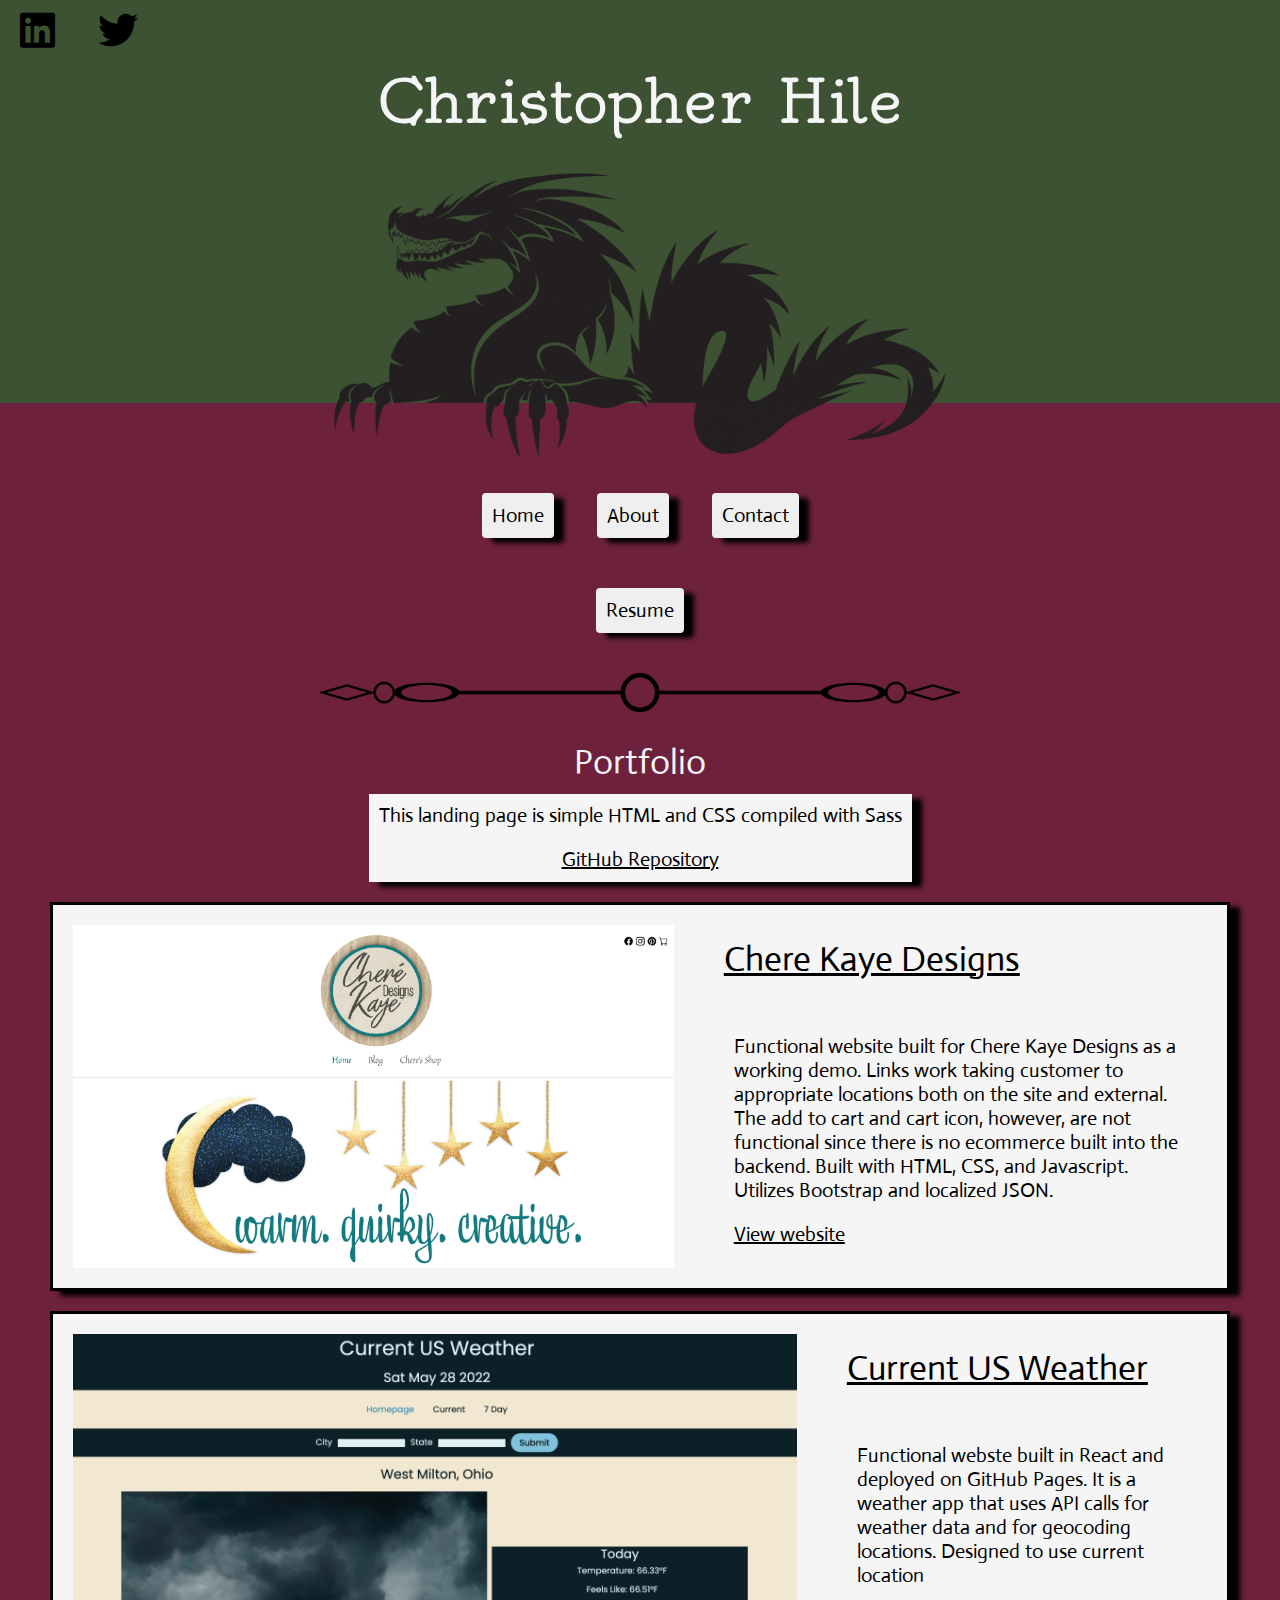
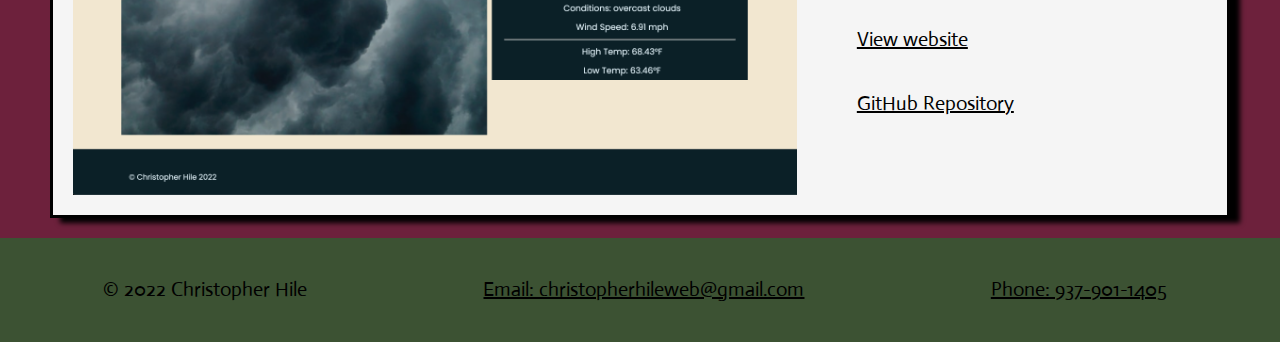
==== commit 14939ffe: "about & contact" ====
--- a/index.html
+++ b/index.html
@@ -21,56 +21,58 @@
 </head>
 <body>
     <header>
+        <a href="https://www.linkedin.com/in/christopher-hile/"><i class="fa-brands fa-linkedin fa-2xl"></i></a>
+        <a href="https://twitter.com/chrishileweb"><i class="fa-brands fa-twitter fa-2xl"></i></a>
         <h1>Christopher Hile</h1>
         <img src="img/dragonbanner_top_web.png" alt="Dragon Upper">
     </header>
     <main>
         <img src="img/dragonbanner_web_bottom.png" alt="Dragon Lower">
         <div class="container">
-            <article>
-                <img src="img/chris_030622.jpg" alt="Chris Hile">
-                    <div class="side">
-                        <h2>About</h2>
-                        <p>I am a student at Full Sail University. Graduation date of December 2022 with a Bachelors of Science Degree in Web Design and Development. Course of study has included C#, HTML, CSS, and JavaScript. There have also been classes on how to use Sass, Bootstrap, and React. Taught OOP and Agile Methodology as well as GitHub. I am member of the National Society of Collegiate Scholars.
-                        </p>
-                        <a href="/download/HileChristopherResume.docx">Resume</a>
-                        <a href="https://github.com/chileweb76/Portfolio">GitHub repository for this page.</a>
-                    </div>
-            </article>
+           <nav>
+            <button onclick="location.href='/index.html';">Home</button>
+            <button onclick="location.href='/about.html';">About</button>
+            <button onclick="location.href='/contact.html';">Contact</button>
+           </nav>
+        </div>
+        <div class="resume">
+            <button onclick="location.href='/download/HileChristopherResume.docx';">Resume</button>
         </div>
             <img id="pagebreak" src="img/pagebreak.png" alt="page break">
         <div class="container">
-            <h2>Portfolio</h2>
-            <p>This landing page is simple HTML and CSS compiled with Sass</p>
+            <h2 class="h2">Portfolio</h2>
+            <div class="message">
+                <p class="messageElement">This landing page is simple HTML and CSS compiled with Sass</p>
+                <a class="messageElement" href="https://github.com/chileweb76/portfolio">GitHub Repository</a>
+            </div>
             <article>
-                <a href="bootstrap.html"> <img class="screenshot" src="img/cherekayedesigns.png" alt="chere kaye designs website demo"></a>
+                <a href="https://projectcherekayedesigns.christopherhile.com"> <img class="screenshot" src="img/cherekayedesigns.png" alt="chere kaye designs website demo"></a>
                 <div class="side">
-                    <a href="bootstrap.html"><h2>Chere Kaye Designs</h2></a>
-                    <p>Functional website built for Chere Kaye Designs as a working demo. Links work taking customer to appropriate locations both on the site and external. The add to cart and cart icon, however, are not functional since there is no ecommerce built into the backend. Built with HTML, CSS, and Javascript. Utilizes Bootstrap and localized JSON</p>
-                    <a href="bootstrap.html">View website</a>
+                    <a href="https://projectcherekayedesigns.christopherhile.com"><h2>Chere Kaye Designs</h2></a>
+                    <p>Functional website built for Chere Kaye Designs as a working demo. Links work taking customer to appropriate locations both on the site and external. The add to cart and cart icon, however, are not functional since there is no ecommerce built into the backend. Built with HTML, CSS, and Javascript. Utilizes Bootstrap and localized JSON.</p>
+                    <a href="https://projectcherekayedesigns.christopherhile.com">View website</a>
                 </div>
             </article>
             <article>
                 <a href="https://hilechris-fs.github.io/Project-Portfolio-4/"> <img  class="screenshot" src="img/currentusweather.png" alt="Current Us Weather"></a>
                 <div class="side">
                     <a href="https://hilechris-fs.github.io/Project-Portfolio-4/"><h2>Current US Weather</h2></a>
-                    <p>Functional webste built in React and deployed on GitHub Pages. It is a weather app that uses API calls for weather data and for geocoding locations. It uses the current location as well.  </p>
-                    <a href="https://hilechris-fs.github.io/Project-Portfolio-4/">View website</a>
+                    <p>Functional webste built in React and deployed on GitHub Pages. It is a weather app that uses API calls for weather data and for geocoding locations. Designed to use current location  </p>
+                    <div class="hrefs">
+                        <a href="https://hilechris-fs.github.io/Project-Portfolio-4/">View website</a>
+                        <a href="https://github.com/HileChris-FS/HileChris-FS.github.io.git">GitHub Repository</a>
+                    </div>
                 </div>
             </article>
         </div>
     </main>
     <footer>
         <div class="connect">
-            <div class="links">
-                <h2>Connect</h2>
-                <a href="https://www.linkedin.com/in/christopher-hile/"><i class="fa-brands fa-linkedin fa-2xl"></i></a>
-                <a href="https://twitter.com/chrishileweb"><i class="fa-brands fa-twitter fa-2xl"></i></a>
-            </div>
-            <a class="footera" href="mailto:christopherhileweb@gmail.com">Email: christopherhileweb@gmail.com</a>
-            <a class="footera" href="tel:9379011405">Phone: 937-901-1405</a>
+            <p>&copy; 2022 Christopher Hile</p>
+            <a href="mailto:christopherhileweb@gmail.com">Email: christopherhileweb@gmail.com</a>
+            <a href="tel:9379011405">Phone: 937-901-1405</a>
         </div>
-        <p>&copy; 2022 Christopher Hile</p>
+        
     </footer>
 </body>
 </html>--- a/css/main.css
+++ b/css/main.css
@@ -8,6 +8,10 @@
   display: block;
   margin-left: auto;
   margin-right: auto;
+}
+
+.fa-brands {
+  margin-top: 3rem;
 }
 
 /* CSS Reset =========================== */
@@ -34,6 +38,7 @@
 
 h1 {
   font: 3rem "Oldenburg", cursive;
+  color: whitesmoke;
   text-align: center;
   padding: 2rem;
 }
@@ -43,8 +48,16 @@
   margin: 1rem;
 }
 
+h3 {
+  font-size: 1.4;
+}
+
 p {
   margin: 1rem;
+}
+
+button {
+  font: 1rem "Actor", sans-serif;
 }
 
 @media (min-width: 700px) {
@@ -62,10 +75,16 @@
   h2 {
     font-size: 3rem;
   }
+  h3 {
+    font-size: 2rem;
+  }
   p {
     font-size: 1.6rem;
   }
   a {
+    font-size: 1.6rem;
+  }
+  button {
     font-size: 1.6rem;
   }
 }
@@ -76,10 +95,16 @@
   h2 {
     font-size: 3.5rem;
   }
+  h3 {
+    font-size: 2.4rem;
+  }
   p {
     font-size: 2rem;
   }
   a {
+    font-size: 2rem;
+  }
+  button {
     font-size: 2rem;
   }
 }
@@ -90,15 +115,61 @@
   h2 {
     font-size: 4rem;
   }
+  h3 {
+    font-size: 3rem;
+  }
   p {
     font-size: 2.4rem;
   }
   a {
     font-size: 2.4rem;
   }
+  button {
+    font-size: 2.4rem;
+  }
 }
 main {
   background-color: #6D213C;
+}
+
+button {
+  margin: 2rem;
+  padding: 1rem;
+  cursor: pointer;
+  box-shadow: 10px 5px 5px black;
+  border-radius: 4px;
+}
+button:hover {
+  background-color: wheat;
+}
+
+a {
+  margin: 2rem;
+  text-decoration: underline;
+}
+
+a:hover {
+  color: blue;
+}
+
+.message {
+  display: flex;
+  flex-direction: column;
+  align-items: center;
+  margin: 0 5rem 2rem 5rem;
+  background-color: whitesmoke;
+  box-shadow: 10px 5px 5px black;
+}
+.message .messageElement {
+  padding: 0;
+  margin: 1rem;
+}
+
+.resume {
+  display: flex;
+  flex-direction: column;
+  align-items: center;
+  margin: 1rem 5rem;
 }
 
 .container {
@@ -111,8 +182,8 @@
   background-color: whitesmoke;
   padding: 1rem;
 }
-.container h2 {
-  text-decoration: underline;
+.container .h2 {
+  color: whitesmoke;
 }
 
 article {
@@ -121,6 +192,7 @@
   flex-direction: column;
   background-color: whitesmoke;
   margin-bottom: 2rem;
+  box-shadow: 10px 5px 5px black;
 }
 article .side {
   padding: 0 2rem 2rem;
@@ -128,12 +200,36 @@
 article .screenshot {
   width: 100%;
 }
-article a {
-  margin: 2rem;
-  text-decoration: underline;
-}
-article a:hover {
-  color: blue;
+article .hrefs {
+  display: flex;
+  flex-direction: column;
+}
+
+.contact {
+  display: flex;
+  flex-direction: column;
+  width: 75%;
+  padding: 2rem;
+  margin-top: 2rem;
+  text-align: center;
+}
+
+.about {
+  display: flex;
+  flex-direction: column;
+  width: 75%;
+  padding: 2rem;
+  margin-top: 2rem;
+  text-align: center;
+}
+
+.headshot {
+  width: 20%;
+  box-shadow: 10px 5px 5px black;
+}
+
+.logo {
+  width: 30%;
 }
 
 @media (min-width: 700px) {
@@ -150,10 +246,6 @@
   background-color: #3C5233;
   padding: 2rem;
 }
-footer .fa-brands {
-  margin-top: 1rem;
-  padding: 2rem;
-}
 footer p {
   margin-top: 2rem;
 }
@@ -161,12 +253,6 @@
   display: flex;
   flex-direction: column;
   justify-content: space-around;
-}
-footer .links {
-  display: flex;
-}
-footer .footera {
-  margin-top: 2.3rem;
 }
 
 @media (min-width: 700px) {
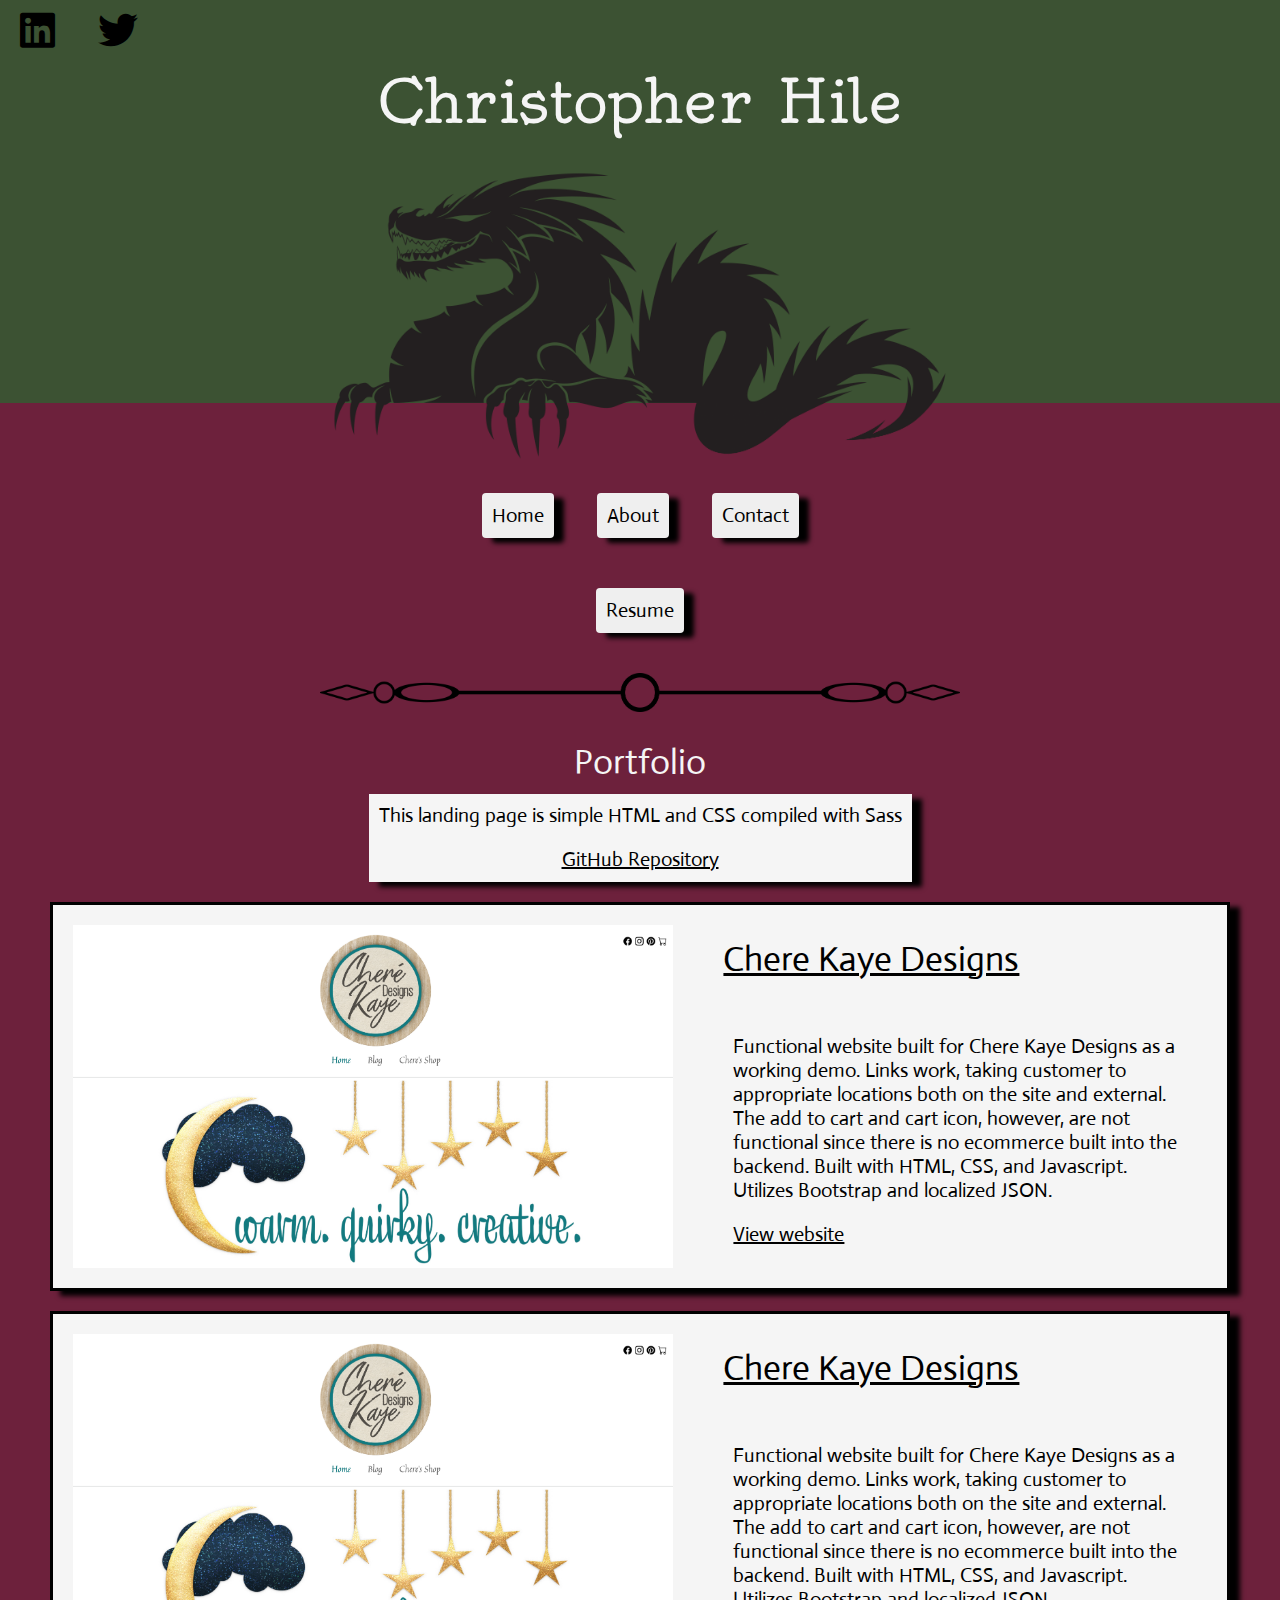
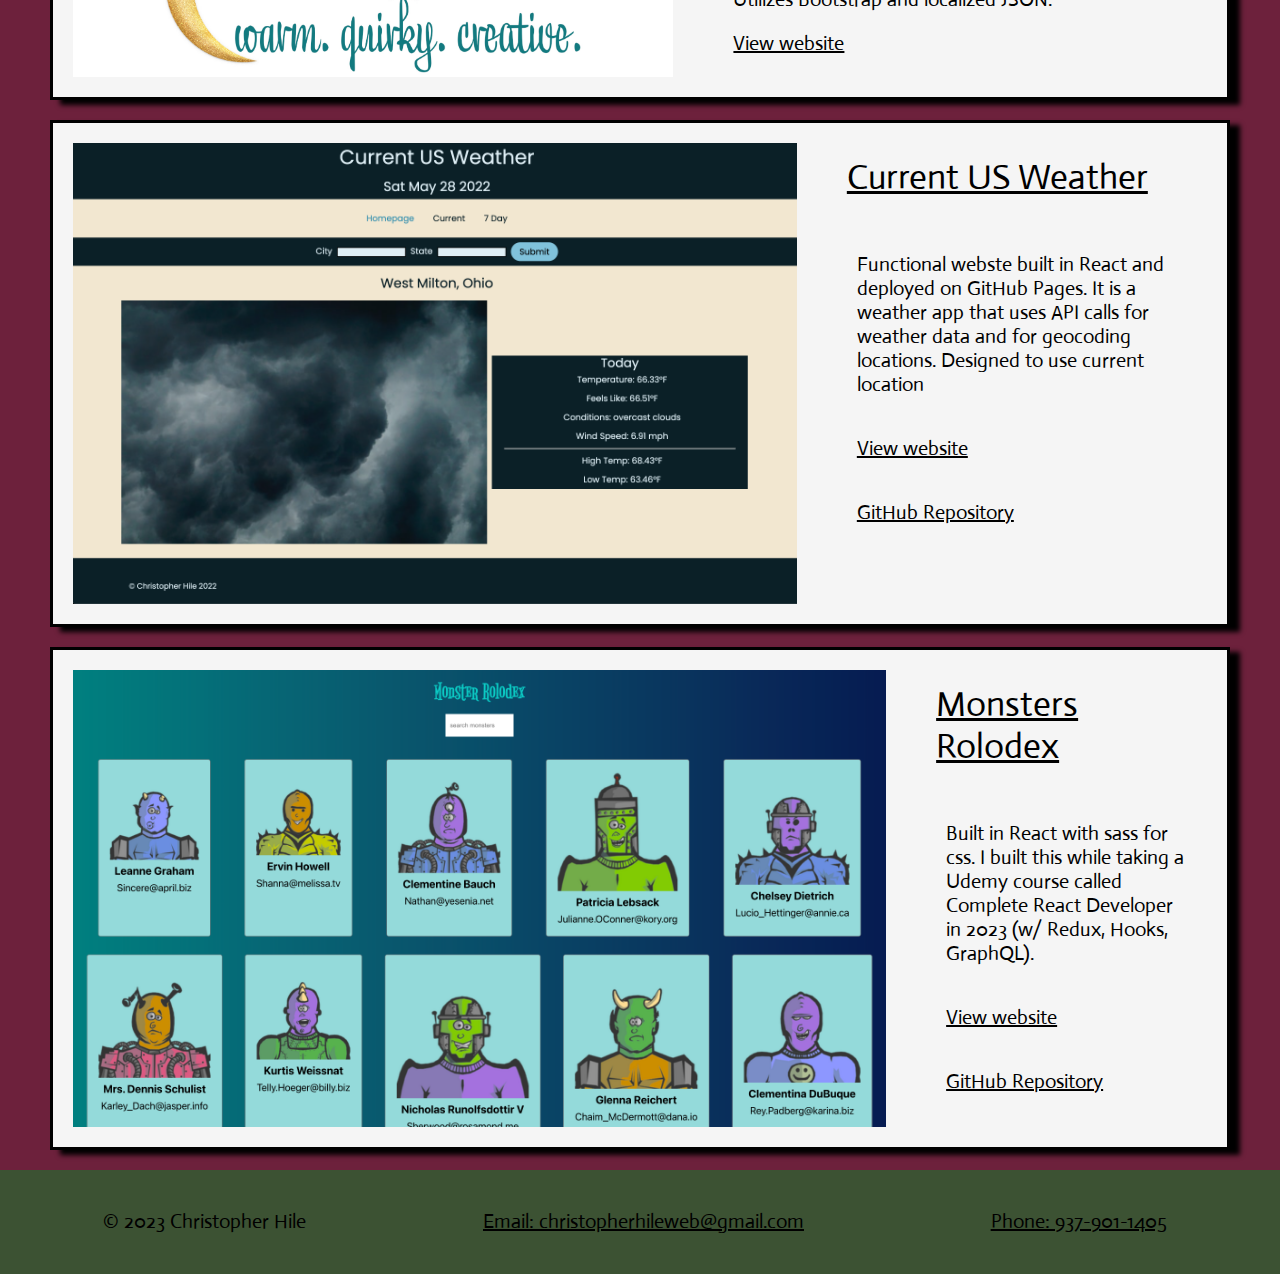
==== commit 0c0664ac: "added monsters roledex" ====
--- a/index.html
+++ b/index.html
@@ -36,7 +36,7 @@
            </nav>
         </div>
         <div class="resume">
-            <button onclick="location.href='/download/HileChristopherResume.docx';">Resume</button>
+            <button onclick="location.href='/download/HileChristopherResume.pdf';">Resume</button>
         </div>
             <img id="pagebreak" src="img/pagebreak.png" alt="page break">
         <div class="container">
@@ -49,7 +49,15 @@
                 <a href="https://projectcherekayedesigns.christopherhile.com"> <img class="screenshot" src="img/cherekayedesigns.png" alt="chere kaye designs website demo"></a>
                 <div class="side">
                     <a href="https://projectcherekayedesigns.christopherhile.com"><h2>Chere Kaye Designs</h2></a>
-                    <p>Functional website built for Chere Kaye Designs as a working demo. Links work taking customer to appropriate locations both on the site and external. The add to cart and cart icon, however, are not functional since there is no ecommerce built into the backend. Built with HTML, CSS, and Javascript. Utilizes Bootstrap and localized JSON.</p>
+                    <p>Functional website built for Chere Kaye Designs as a working demo. Links work, taking customer to appropriate locations both on the site and external. The add to cart and cart icon, however, are not functional since there is no ecommerce built into the backend. Built with HTML, CSS, and Javascript. Utilizes Bootstrap and localized JSON.</p>
+                    <a href="https://projectcherekayedesigns.christopherhile.com">View website</a>
+                </div>
+            </article>
+            <article>
+                <a href="https://projectcherekayedesigns.christopherhile.com"> <img class="screenshot" src="img/cherekayedesigns.png" alt="chere kaye designs website demo"></a>
+                <div class="side">
+                    <a href="https://projectcherekayedesigns.christopherhile.com"><h2>Chere Kaye Designs</h2></a>
+                    <p>Functional website built for Chere Kaye Designs as a working demo. Links work, taking customer to appropriate locations both on the site and external. The add to cart and cart icon, however, are not functional since there is no ecommerce built into the backend. Built with HTML, CSS, and Javascript. Utilizes Bootstrap and localized JSON.</p>
                     <a href="https://projectcherekayedesigns.christopherhile.com">View website</a>
                 </div>
             </article>
@@ -64,11 +72,22 @@
                     </div>
                 </div>
             </article>
+            <article>
+                <a href="https://monsters.christopherhile.com"> <img  class="screenshot" src="img/monsters.png" alt="monsters"></a>
+                <div class="side">
+                    <a href="https://monsters.christopherhile.com"><h2>Monsters Rolodex</h2></a>
+                    <p>Built in React with sass for css. I built this while taking a Udemy course called Complete React Developer in 2023 (w/ Redux, Hooks, GraphQL).</p>
+                    <div class="hrefs">
+                        <a href="https://monsters.christopherhile.com">View website</a>
+                        <a href="https://github.com/chileweb76/udemymonsters.git">GitHub Repository</a>
+                    </div>
+                </div>
+            </article>
         </div>
     </main>
     <footer>
         <div class="connect">
-            <p>&copy; 2022 Christopher Hile</p>
+            <p>&copy; 2023 Christopher Hile</p>
             <a href="mailto:christopherhileweb@gmail.com">Email: christopherhileweb@gmail.com</a>
             <a href="tel:9379011405">Phone: 937-901-1405</a>
         </div>
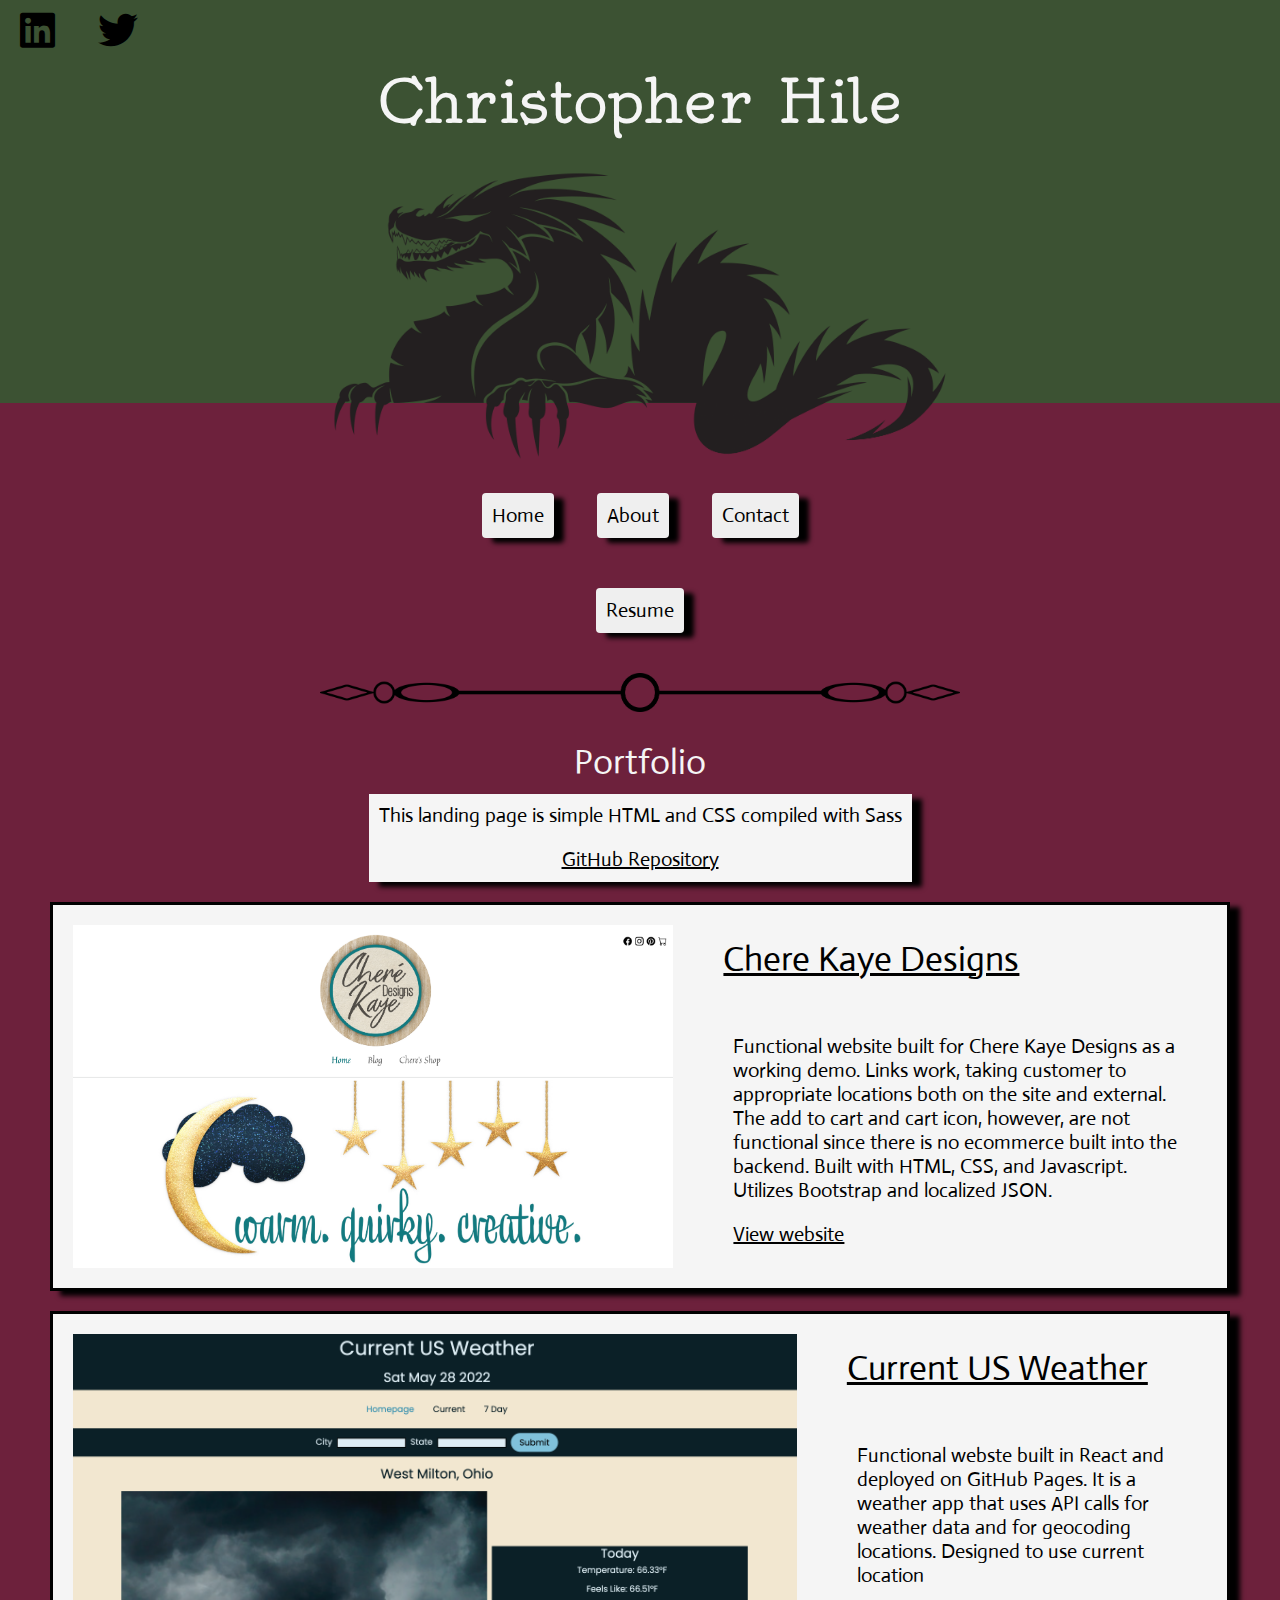
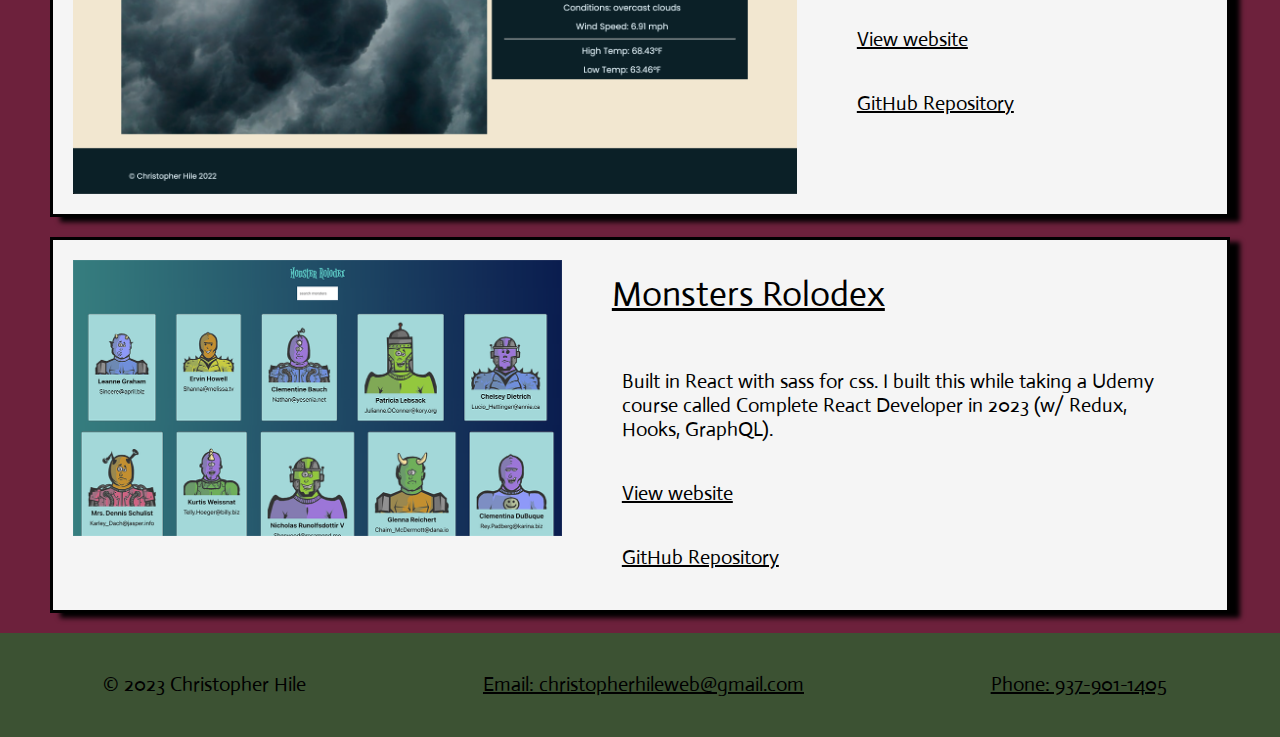
==== commit 6ac5465f: "image size change" ====
--- a/index.html
+++ b/index.html
@@ -49,15 +49,8 @@
                 <a href="https://projectcherekayedesigns.christopherhile.com"> <img class="screenshot" src="img/cherekayedesigns.png" alt="chere kaye designs website demo"></a>
                 <div class="side">
                     <a href="https://projectcherekayedesigns.christopherhile.com"><h2>Chere Kaye Designs</h2></a>
-                    <p>Functional website built for Chere Kaye Designs as a working demo. Links work, taking customer to appropriate locations both on the site and external. The add to cart and cart icon, however, are not functional since there is no ecommerce built into the backend. Built with HTML, CSS, and Javascript. Utilizes Bootstrap and localized JSON.</p>
-                    <a href="https://projectcherekayedesigns.christopherhile.com">View website</a>
-                </div>
-            </article>
-            <article>
-                <a href="https://projectcherekayedesigns.christopherhile.com"> <img class="screenshot" src="img/cherekayedesigns.png" alt="chere kaye designs website demo"></a>
-                <div class="side">
-                    <a href="https://projectcherekayedesigns.christopherhile.com"><h2>Chere Kaye Designs</h2></a>
-                    <p>Functional website built for Chere Kaye Designs as a working demo. Links work, taking customer to appropriate locations both on the site and external. The add to cart and cart icon, however, are not functional since there is no ecommerce built into the backend. Built with HTML, CSS, and Javascript. Utilizes Bootstrap and localized JSON.</p>
+                    <p>Functional website built for Chere Kaye Designs as a working demo. Links work, taking customer to appropriate locations both on the site and external. The add to cart and cart icon, however, are not functional since there is no ecommerce built into the 
+                    backend. Built with HTML, CSS, and Javascript. Utilizes Bootstrap and localized JSON.</p>
                     <a href="https://projectcherekayedesigns.christopherhile.com">View website</a>
                 </div>
             </article>
